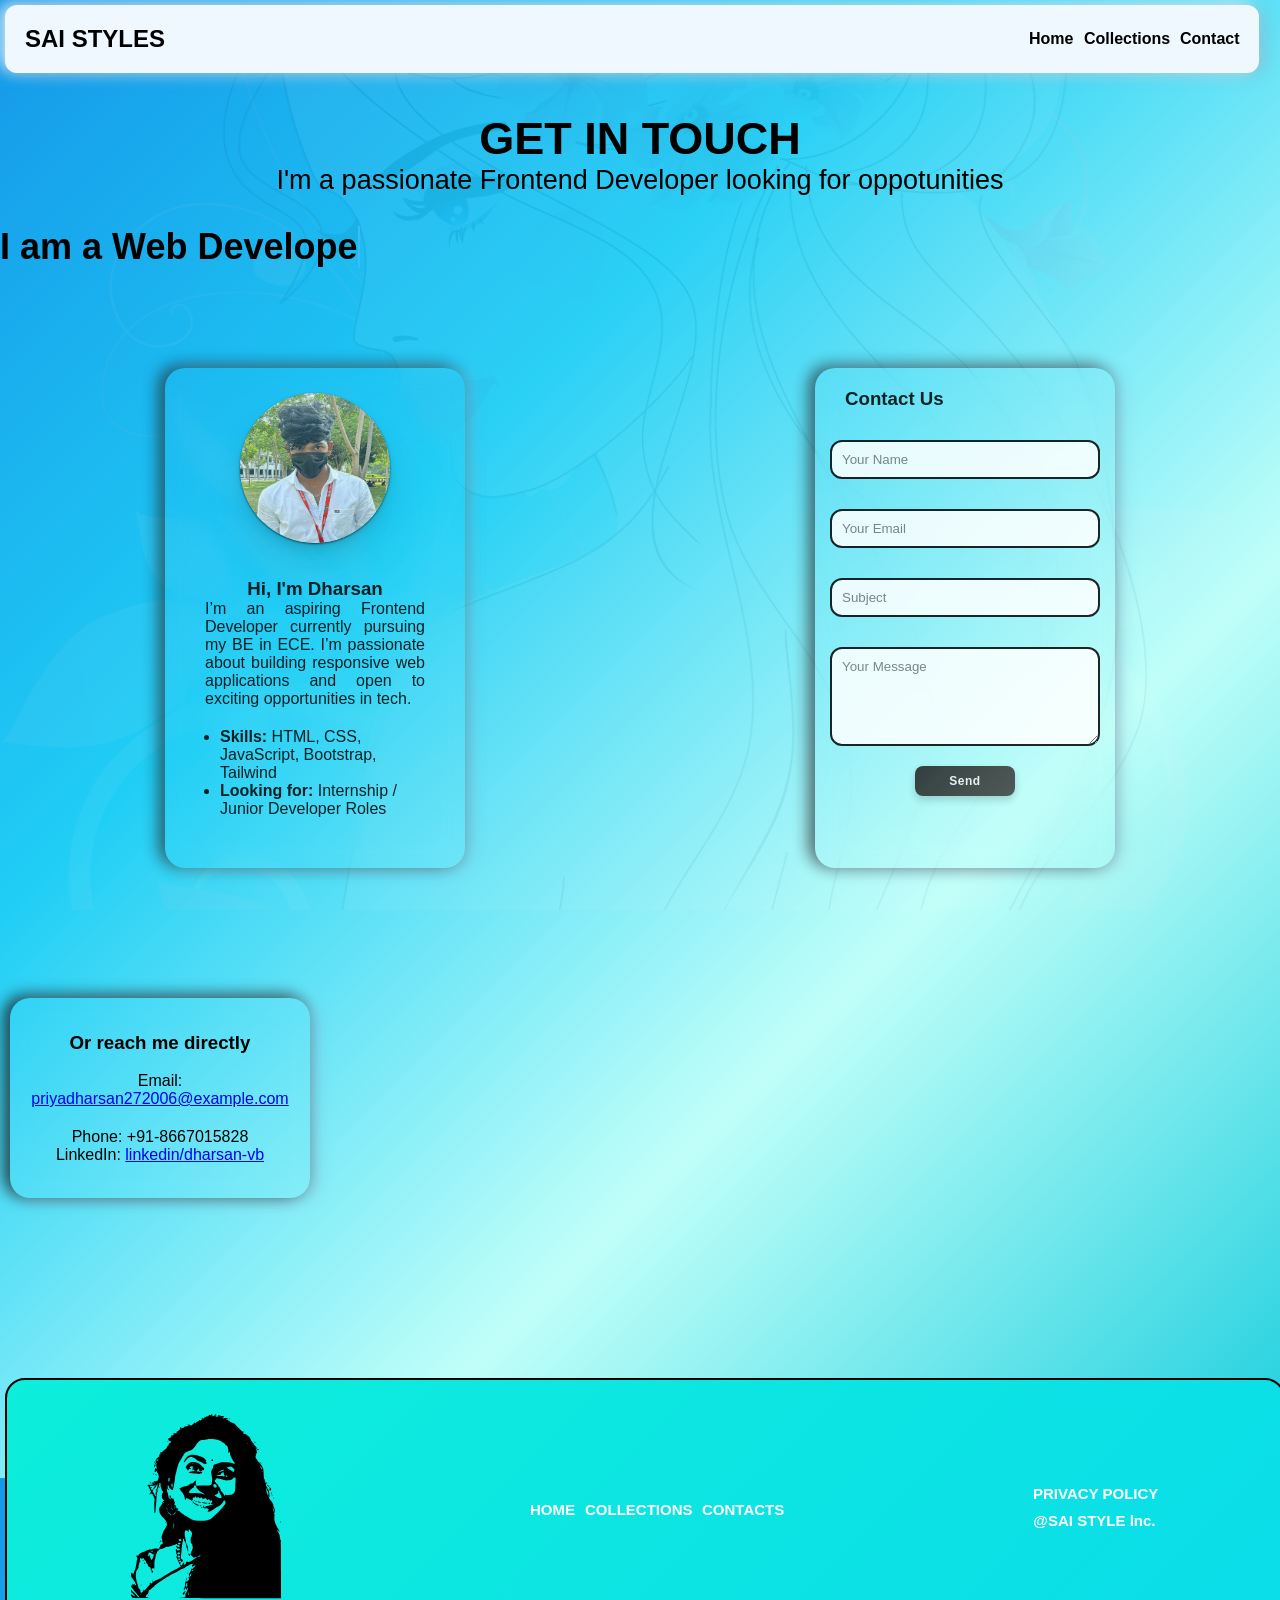
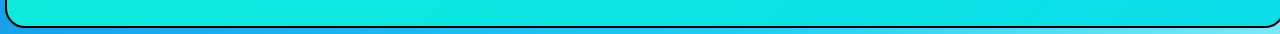
==== contact.html @ 5b49f262 "pullu App" ====
<!DOCTYPE html>
<html lang="en">

<head>
    <meta charset="UTF-8">
    <meta name="viewport" content="width=device-width, initial-scale=1.0">
    <title>SAI STYLES</title>
    <link rel="stylesheet" href="style.css">
    <link rel="stylesheet" href="menu-bar.css">
    <link rel="stylesheet" href="contact.css">
    <!-- <link rel="stylesheet" href="feather.css"> -->
    <script src="https://cdn.emailjs.com/dist/email.min.js"></script>
    <script src="https://cdnjs.cloudflare.com/ajax/libs/gsap/3.12.2/gsap.min.js"></script>

    <script>
        (function () {
            emailjs.init("Bsfyp5ZEob5X7S_Tb");
        })();
    </script>

</head>

<body>
<!-- <style>
  .xo-feather {
    position: fixed;
    pointer-events: auto;
    user-select: none;
    cursor: pointer;
    z-index: 9999;
    transition: transform 0.2s;
  }
</style> -->

     <!-- <div id="particle-container"></div> -->



    <!-- navbar -->
    <nav class="navbar">
        <h1 class="magneticbtn"><a href="#">SAI STYLES</a></h1>

        <div>
            <ul class="nav-links">
                <li class="nav-link magneticbtn"><a href="index.html">Home</a></li>
                <li class="nav-link magneticbtn "><a href="collections.html">Collections</a></li>
                <li class="nav-link magneticbtn"><a href="contact.html">Contact</a></li>

            </ul>
        </div>

        <div class="menu-container">
            <h2 id="menuToggle">Menu</h2>
        </div>

        <div class="toggler-nav-links" id="toggler-navLinks">
            <a href="index.html">HOME</a>
            <a href="collections.html">COLLECTIONS</a>
            <a href="contact.html">CONTACT</a>
        </div>


    </nav>


    <div class="contact-heading">
        <h1>GET IN TOUCH</h1>
        <p>I'm a passionate Frontend Developer looking for oppotunities</p>
    </div>

    <!-- CAREERS -->

    <div class="careers-contaniner">

        <div class="career-text-effect">
            <h1 id="typed-line">I am <span id="article">a</span> <span id="typed-text"></span></h1>
        </div>

    </div>


     <img class="girl" src="Assets/png/girl.png" alt="">








    <div class="contact-card-container">
        <div class="contact-card">
            <div class="contact-my-pic">
                <img class="magneticbtn" src="Assets/Dharsan.jpg" alt="">
            </div>

            <div class="contact-my-info">
                <h3>Hi, I'm Dharsan</h3>
                <p>I’m an aspiring Frontend Developer currently pursuing my BE in ECE. I’m passionate about building
                    responsive web applications and open to exciting opportunities in tech.</p>
                <ul>
                    <li><strong>Skills:</strong> HTML, CSS, JavaScript, Bootstrap, Tailwind</li>
                    <li><strong>Looking for:</strong> Internship / Junior Developer Roles</li>
                    <!-- <li><strong>Resume:</strong> <a href="your-resume.pdf" target="_blank">Download</a></li> -->
                </ul>
            </div>



        </div>

        <div class="contact-card">
            <h3 class="contact-card-2-name">Contact Us</h3>
            <form id="contact-form">
                <input type="text" name="user_name" placeholder="Your Name" required />
                <input type="email" name="user_email" placeholder="Your Email" required />
                <input type="text" name="title" placeholder="Subject" required />
                <textarea name="message" placeholder="Your Message" rows="5" required></textarea>
                <button class="magneticbtn" type="submit">Send</button>
            </form>
            <p id="form-status"></p>



        </div>
    </div>

    <div class="direct-contact-container">
        <div class="direct-contact-card">
            <section class="direct-contact">
                <h3>Or reach me directly</h3>
                <br>
                <p class="direct-contact-email">Email: <a
                        href="mailto:priyadharsan272006@gmail.com">priyadharsan272006@example.com</a></p>
                <p>Phone: +91-8667015828</p>
                <p>LinkedIn: <a href="https://www.linkedin.com/in/priyadharsan-k-276300vb/"
                        target="_blank">linkedin/dharsan-vb</a></p>
                <!-- <p>GitHub: <a href="https://github.com/yourusername" target="_blank">github.com/yourusername</a></p> -->
            </section>
        </div>
    </div>










    <section class="footer footer-down" style="border: 2px solid black;">
        <div class="footer-container">

            <div class="rooter-box-1 ">
                <div class="footer-svg magneticbtn">
                    <svg version="1.0" xmlns="http://www.w3.org/2000/svg" width="150px" height="250px"
                        viewBox="0 0 603.000000 753.000000" preserveAspectRatio="xMidYMid meet">
                        <metadata>
                            Created by potrace 1.10, written by Peter Selinger 2001-2011
                        </metadata>
                        <g transform="translate(0.000000,753.000000) scale(0.100000,-0.100000)" fill="#000000"
                            stroke="none">
                            <path d="M3385 7400 c-3 -11 -13 -20 -21 -20 -8 0 -14 -9 -14 -21 0 -15 -5
-20 -22 -18 -13 2 -29 0 -36 -5 -19 -12 -26 0 -24 39 2 29 -1 35 -18 35 -11 0
-23 -7 -26 -15 -7 -18 -35 -20 -52 -3 -8 8 -23 0 -59 -35 -38 -37 -50 -44 -61
-34 -12 9 -18 7 -30 -11 -14 -21 -16 -22 -33 -6 -12 11 -19 13 -19 5 0 -17
-53 -81 -67 -81 -7 0 -17 9 -23 20 -16 31 -42 26 -38 -7 2 -21 8 -28 23 -26
20 1 20 1 1 -13 -11 -8 -25 -14 -32 -14 -6 0 -17 -7 -24 -15 -9 -11 -16 -12
-31 -2 -17 10 -23 9 -34 -6 -22 -30 -77 -67 -99 -67 -11 0 -30 -12 -42 -27
-22 -28 -23 -28 -38 -8 -12 16 -18 18 -33 9 -10 -7 -17 -20 -15 -33 2 -13 -2
-21 -11 -21 -8 0 -20 -7 -28 -16 -7 -8 -26 -22 -42 -30 -26 -14 -31 -14 -46 0
-10 9 -30 16 -46 16 -16 0 -39 10 -52 22 -13 12 -23 16 -23 10 0 -6 10 -20 22
-31 17 -17 19 -23 8 -36 -7 -8 -23 -15 -36 -15 -12 0 -26 -5 -29 -11 -4 -6
-21 -9 -39 -8 -46 4 -73 -9 -80 -37 -5 -18 -11 -24 -23 -20 -8 4 -22 1 -30 -5
-11 -10 -19 -7 -41 14 -42 40 -52 35 -52 -28 0 -48 -3 -55 -19 -55 -11 0 -28
-13 -38 -30 -10 -17 -32 -35 -51 -41 -28 -9 -33 -15 -28 -34 7 -27 -7 -34 -62
-36 -20 -1 -48 -4 -61 -8 -21 -6 -22 -8 -7 -20 36 -30 6 -62 -51 -54 -30 5
-32 3 -38 -33 -4 -22 -8 -43 -10 -49 -1 -5 -26 -19 -55 -30 -58 -22 -66 -30
-52 -48 5 -7 13 -27 17 -44 7 -36 14 -40 34 -20 10 10 15 9 24 -4 7 -8 20 -18
31 -22 15 -6 16 -10 5 -23 -7 -8 -30 -24 -51 -35 -28 -14 -38 -26 -38 -43 0
-38 -10 -56 -42 -72 -23 -12 -27 -18 -18 -29 8 -10 7 -17 -5 -29 -9 -9 -21
-16 -26 -16 -5 0 -9 -8 -9 -19 0 -11 -11 -23 -27 -30 -16 -6 -56 -38 -91 -71
-52 -49 -69 -60 -98 -60 -33 0 -45 -12 -24 -25 6 -4 7 -12 1 -22 -4 -9 -6 -25
-3 -36 4 -16 1 -18 -16 -13 -27 9 -37 -10 -21 -40 11 -22 10 -26 -11 -41 -13
-9 -32 -25 -42 -35 -10 -10 -22 -18 -28 -18 -5 0 -15 -10 -21 -22 -6 -13 -21
-33 -32 -45 -19 -22 -20 -48 -2 -95 5 -12 -3 -27 -24 -49 -20 -20 -31 -41 -31
-59 0 -16 -5 -30 -12 -32 -17 -6 -19 -78 -2 -78 16 0 27 34 19 60 -3 11 -2 20
3 20 6 0 13 12 17 27 3 15 17 38 31 51 l24 25 0 -34 c-1 -36 -19 -69 -39 -69
-6 0 -11 -7 -11 -15 0 -8 7 -15 15 -15 8 0 15 5 15 10 0 6 4 10 9 10 6 0 7
-15 4 -34 -3 -18 0 -43 6 -55 8 -14 9 -27 2 -39 -8 -15 -11 -14 -20 11 -20 52
-51 1 -56 -91 -2 -52 -2 -53 24 -50 18 2 27 10 29 26 2 12 10 22 19 22 11 0
14 -8 11 -30 -4 -25 1 -35 27 -54 28 -22 33 -33 44 -106 9 -59 9 -86 2 -93 -6
-6 -11 -21 -11 -33 0 -13 -5 -26 -11 -30 -6 -3 -9 -17 -6 -30 4 -20 1 -23 -14
-19 -13 4 -19 1 -19 -8 0 -19 -56 -27 -93 -14 -37 12 -59 -6 -28 -23 30 -15
17 -30 -27 -30 -39 -1 -72 -19 -72 -40 0 -9 9 -11 30 -6 25 4 30 2 30 -13 0
-23 -38 -34 -113 -31 -70 3 -89 1 -106 -9 -13 -8 -11 -13 6 -28 27 -23 63 -91
63 -120 0 -12 4 -23 8 -25 11 -4 52 -73 52 -88 0 -19 -33 -84 -47 -93 -16 -10
-17 -27 -2 -27 6 0 25 11 43 25 34 26 56 32 56 16 0 -5 -6 -11 -12 -14 -10 -4
-10 -7 -1 -18 10 -9 13 -10 13 -1 0 7 7 12 16 12 14 0 15 -7 10 -40 -5 -35 -4
-41 11 -38 12 2 19 -6 23 -27 4 -16 14 -45 24 -63 11 -21 15 -44 11 -62 -3
-16 -2 -31 4 -35 16 -9 13 -35 -3 -29 -19 7 -30 -55 -16 -91 6 -15 9 -95 8
-184 -1 -161 4 -201 27 -201 9 0 15 22 20 69 4 39 5 74 2 78 -3 5 1 44 9 88 7
44 18 154 24 245 18 290 23 335 36 355 17 24 18 77 3 92 -8 8 -4 20 15 46 14
18 26 46 26 60 0 14 6 32 14 39 7 8 17 39 21 69 9 64 21 85 41 68 9 -7 13 -32
12 -72 -1 -41 4 -73 15 -94 9 -18 17 -41 17 -51 0 -29 34 -101 55 -116 21 -15
15 -54 -13 -82 -23 -24 -31 -173 -10 -195 8 -8 17 -22 21 -31 3 -10 20 -23 37
-30 l32 -13 -48 -48 c-35 -35 -44 -51 -35 -57 20 -12 6 -41 -64 -132 -64 -82
-65 -84 -65 -145 0 -34 5 -65 10 -68 6 -3 10 -20 10 -37 0 -47 48 -117 167
-244 42 -46 83 -99 83 -110 0 -4 11 -22 25 -40 26 -34 33 -90 15 -122 -5 -9
-19 -39 -30 -67 -11 -27 -25 -57 -30 -65 -6 -8 -21 -36 -35 -62 -13 -26 -29
-49 -35 -53 -5 -3 -10 -16 -10 -29 0 -12 -5 -27 -10 -32 -6 -6 -23 -44 -39
-85 -29 -79 -31 -138 -5 -160 9 -8 12 -24 7 -55 -3 -24 -1 -49 5 -56 5 -7 13
-32 17 -55 7 -42 7 -42 -32 -52 -53 -15 -59 -21 -66 -65 -4 -22 -13 -44 -22
-48 -8 -5 -15 -22 -15 -38 0 -36 -6 -40 -55 -31 -52 9 -213 -3 -228 -18 -6 -6
-41 -11 -78 -11 -47 0 -68 -4 -72 -14 -3 -7 -27 -16 -55 -20 -33 -4 -56 -14
-71 -30 -14 -15 -40 -27 -65 -31 -22 -4 -45 -11 -51 -15 -5 -4 -23 -10 -38
-14 -44 -10 -127 -77 -127 -101 0 -21 -17 -45 -32 -45 -4 0 -8 9 -8 19 0 33
-15 31 -34 -3 -18 -33 -18 -34 8 -59 31 -31 31 -34 6 -116 -11 -36 -17 -74
-14 -85 2 -12 -4 -57 -16 -100 -11 -44 -20 -91 -20 -105 0 -14 -11 -50 -25
-79 -13 -28 -27 -69 -31 -90 -14 -72 -61 -106 -94 -67 -28 34 -40 17 -40 -55
0 -74 0 -74 75 -180 70 -98 125 -197 125 -224 0 -21 -5 -26 -25 -26 -18 0 -25
5 -25 20 0 28 -28 37 -45 14 -14 -18 -15 -18 -21 4 -3 12 -10 22 -15 22 -16 0
-22 -30 -9 -45 10 -12 9 -16 -4 -21 -9 -3 -25 -4 -36 -1 -32 8 -27 -48 8 -82
15 -16 40 -49 55 -74 16 -26 42 -61 58 -79 55 -60 160 -183 181 -210 l19 -28
-21 0 c-13 0 -43 23 -78 61 -108 115 -231 239 -237 239 -4 0 -5 -24 -3 -52 2
-42 7 -55 24 -63 33 -16 156 -153 144 -160 -6 -3 -27 7 -48 23 -42 34 -103 72
-114 72 -5 0 -8 -20 -8 -44 0 -36 4 -45 21 -49 11 -3 23 -15 26 -26 3 -12 17
-23 37 -27 53 -12 616 -8 629 5 8 8 3 11 -20 11 -50 0 -91 11 -97 27 -6 15 38
89 58 96 19 8 56 83 56 115 0 34 9 47 37 56 26 8 64 38 102 80 14 15 43 39 64
52 22 15 37 32 37 44 0 13 11 25 28 33 15 6 33 20 40 29 7 10 19 18 26 18 11
0 40 20 101 68 6 4 39 27 75 51 36 25 77 53 92 63 15 10 32 18 37 18 5 0 24
12 42 27 17 15 55 38 83 51 28 13 58 30 68 38 17 16 170 99 248 134 69 32 101
51 148 86 24 18 60 38 80 45 20 6 56 23 79 36 23 14 47 22 52 19 5 -3 28 12
52 34 24 22 54 40 65 40 12 0 27 7 34 15 19 22 112 65 142 65 14 0 31 7 38 15
9 11 16 13 24 5 12 -12 -1 -27 -29 -32 -15 -2 -20 -12 -22 -38 -3 -58 2 -63
43 -45 44 18 74 19 74 3 0 -21 -17 -41 -30 -36 -16 5 -60 -37 -60 -57 0 -17
-26 -20 -35 -5 -13 21 -25 9 -25 -25 0 -34 -15 -67 -50 -110 -9 -11 -24 -39
-33 -63 -16 -44 -13 -65 15 -103 18 -26 3 -51 -28 -43 l-26 7 21 -42 c20 -38
20 -43 6 -65 -9 -13 -23 -27 -31 -30 -8 -3 -14 -12 -14 -20 0 -11 -14 -16 -47
-18 l-48 -3 -9 -60 c-7 -49 -6 -61 6 -69 13 -8 12 -15 -8 -50 -13 -23 -24 -54
-24 -69 0 -15 -7 -30 -15 -33 -20 -8 -20 -54 0 -54 9 0 21 11 27 25 12 26 56
60 66 51 3 -3 0 -6 -6 -6 -7 0 -12 -15 -12 -35 0 -42 14 -46 29 -8 13 37 39
68 48 60 13 -14 -63 -219 -96 -260 -12 -15 -13 -22 -3 -37 14 -23 16 -57 3
-65 -6 -3 -15 3 -21 12 -9 16 -10 15 -8 -7 l3 -25 -165 -5 c-174 -6 -156 -12
48 -15 67 -1 125 -5 129 -8 3 -4 872 -7 1930 -7 l1923 0 0 1106 c0 1042 -1
1108 -17 1120 -17 13 -17 13 0 14 13 0 17 9 17 41 0 25 -6 46 -14 53 -8 6 -20
45 -26 86 -7 41 -14 91 -17 109 -3 19 -25 68 -49 109 -58 97 -59 127 -3 71 22
-22 43 -39 45 -36 7 6 -13 54 -25 62 -6 3 -11 16 -11 28 -1 25 -22 57 -39 57
-6 0 -11 11 -11 25 0 13 -6 28 -14 32 -16 10 -34 51 -75 176 -32 97 -32 101
-26 218 7 106 6 119 -9 119 -9 0 -16 5 -16 10 0 6 6 10 13 10 8 0 18 26 26 70
11 59 10 74 -3 102 -8 18 -17 43 -21 56 -3 12 -11 22 -16 22 -5 0 -9 18 -9 39
0 52 -50 161 -89 193 -17 15 -31 33 -31 40 0 8 -13 28 -29 45 -36 40 -47 79
-25 91 14 8 15 20 10 78 -15 161 -18 184 -32 195 -8 6 -14 17 -14 25 0 7 -9
16 -20 19 -14 4 -20 15 -20 35 0 18 -12 42 -31 65 -28 31 -30 39 -24 77 4 23
12 50 18 59 7 11 6 22 -1 35 -10 18 -11 17 -22 -10 -14 -37 -23 -27 -26 27 -3
46 -22 106 -42 129 -8 10 -14 74 -18 184 -3 111 -11 184 -21 214 -24 71 -66
152 -85 164 -10 6 -18 15 -18 19 0 5 -6 14 -12 21 -7 8 -20 23 -28 35 -8 11
-19 21 -25 21 -13 0 -55 45 -55 59 0 6 -5 11 -11 11 -6 0 -9 9 -6 20 3 13 -3
24 -20 35 -33 22 -57 79 -43 105 5 10 10 33 10 51 0 40 29 109 47 109 9 0 8
10 -6 38 -11 20 -21 58 -24 84 -4 42 -2 47 17 50 32 5 27 33 -6 33 -35 1 -42
9 -30 32 6 11 7 25 2 33 -7 12 -10 12 -16 -3 -11 -30 -27 -19 -21 16 3 17 3
26 0 20 -7 -19 -21 -16 -28 7 -3 11 -13 20 -22 20 -12 0 -14 7 -9 31 5 26 3
29 -13 24 -17 -5 -32 11 -35 40 -1 6 -11 20 -24 33 -12 12 -25 36 -29 52 -3
17 -9 30 -13 30 -4 0 -11 12 -14 26 -7 26 -24 45 -91 99 -20 17 -47 40 -59 52
-32 32 -77 47 -87 31 -6 -10 -13 -8 -30 8 -23 23 -20 51 8 79 8 9 12 19 8 23
-4 4 -10 1 -12 -5 -3 -7 -17 -13 -32 -13 -27 0 -70 38 -168 147 -64 71 -70 77
-107 108 -19 17 -35 38 -36 47 0 11 -11 20 -27 24 -58 13 -70 17 -142 52 -68
33 -72 36 -50 45 23 9 22 10 -16 21 -22 7 -53 21 -68 30 -17 12 -36 16 -52 12
-14 -4 -25 -2 -25 4 0 5 9 10 19 10 11 0 32 5 48 11 27 10 27 11 9 25 -24 17
-105 18 -141 2 -19 -8 -31 -8 -51 1 -34 15 -25 36 17 36 23 0 35 5 37 17 3 18
-48 38 -98 38 -14 0 -34 6 -45 14 -33 22 -92 27 -107 9 -10 -12 -9 -17 5 -28
9 -7 17 -17 17 -24 0 -16 -30 -13 -36 4 -8 19 -28 19 -45 -1 -11 -14 -15 -13
-31 8 -19 26 -23 48 -8 48 6 0 10 -4 10 -10 0 -5 5 -10 10 -10 6 0 10 7 10 15
0 8 -4 15 -10 15 -5 0 -10 9 -10 20 0 11 -4 20 -9 20 -5 0 -13 -9 -16 -20z
m-1335 -575 c0 -8 -7 -15 -16 -15 -14 0 -14 3 -4 15 7 8 14 15 16 15 2 0 4 -7
4 -15z m1368 -425 c35 -5 86 -20 113 -34 27 -14 60 -26 73 -26 16 0 32 -11 46
-30 12 -16 30 -30 42 -30 28 0 69 -34 94 -78 12 -21 30 -38 42 -40 41 -6 77
-93 85 -207 3 -38 1 -78 -5 -88 -8 -15 -6 -18 9 -15 10 2 24 16 32 33 13 28
14 28 22 8 4 -12 8 -39 8 -60 -1 -42 71 -213 102 -244 10 -10 19 -32 19 -49 0
-25 4 -30 23 -30 19 0 26 -8 35 -39 21 -68 25 -66 -73 -31 -75 28 -208 45
-325 42 -139 -3 -215 -16 -285 -48 -32 -15 -71 -27 -87 -26 -15 0 -28 -5 -28
-11 0 -7 -14 -20 -31 -29 -18 -11 -30 -25 -28 -35 5 -50 -3 -84 -26 -111 -13
-16 -32 -51 -41 -78 -14 -41 -15 -59 -5 -114 6 -36 14 -89 17 -119 3 -30 9
-64 14 -75 8 -21 -5 -178 -18 -225 -4 -13 -18 -32 -32 -43 -23 -17 -51 -19
-303 -23 l-277 -4 -16 31 c-15 28 -15 40 -4 100 7 37 11 71 8 74 -12 12 -69
-28 -92 -65 -24 -38 -53 -51 -113 -51 -13 0 -26 -7 -29 -15 -4 -8 -11 -15 -17
-15 -5 0 -25 -12 -44 -26 -32 -24 -70 -38 -197 -70 -33 -8 -85 -28 -115 -45
-31 -16 -62 -29 -68 -29 -23 0 -13 -15 17 -27 23 -9 30 -17 30 -38 0 -19 13
-39 45 -69 24 -22 53 -62 64 -87 11 -26 24 -50 30 -53 6 -4 11 -17 11 -29 0
-12 6 -34 14 -49 8 -15 12 -36 9 -48 -6 -22 12 -50 33 -50 7 0 16 16 20 35 3
19 7 35 9 35 17 0 96 -36 121 -55 18 -14 40 -25 48 -25 9 0 16 -7 16 -15 0
-17 32 -20 61 -4 17 9 19 17 13 58 -4 33 -2 51 6 56 7 4 16 2 20 -5 11 -18 45
-3 58 25 15 34 38 31 57 -5 l16 -30 29 21 c24 18 32 20 45 9 8 -7 15 -19 15
-26 0 -18 40 -17 64 1 28 21 57 19 63 -5 3 -10 15 -26 28 -34 21 -14 27 -13
64 7 47 26 67 19 91 -31 18 -37 23 -38 61 -11 38 27 55 20 63 -25 8 -41 23
-46 49 -15 25 29 42 19 45 -27 2 -32 -3 -45 -27 -72 -34 -36 -31 -40 37 -44
47 -3 58 -22 15 -25 -36 -2 -121 -21 -135 -30 -7 -3 -23 -8 -37 -10 -92 -11
-116 -19 -126 -40 -10 -25 -22 -28 -44 -14 -12 7 -12 13 -3 24 14 16 6 27 -21
27 -16 0 -18 -5 -13 -41 8 -57 12 -60 64 -58 26 1 71 -4 100 -11 52 -14 54
-15 48 -45 -3 -16 -15 -37 -26 -46 -19 -16 -19 -17 10 -29 37 -15 120 10 168
51 18 16 38 29 44 29 6 0 20 9 32 21 47 46 124 98 161 108 40 11 122 71 154
113 10 13 30 45 45 71 34 59 50 66 76 36 25 -30 27 -110 4 -130 -8 -7 -21 -24
-29 -39 -7 -14 -33 -46 -57 -71 -23 -26 -65 -72 -93 -103 -27 -31 -61 -66 -73
-78 -13 -13 -85 -83 -160 -157 -77 -76 -151 -140 -172 -148 -19 -8 -53 -22
-75 -32 -75 -33 -134 -41 -303 -41 -199 1 -302 12 -347 40 -18 11 -40 20 -49
20 -9 0 -24 9 -33 20 -10 11 -23 20 -30 20 -7 0 -27 13 -46 30 -18 16 -63 41
-98 56 -35 15 -77 41 -94 58 -16 17 -35 30 -42 28 -6 -1 -17 6 -22 17 -6 10
-22 21 -35 25 -14 3 -27 15 -31 26 -9 28 -93 82 -116 75 -27 -9 -24 8 7 38 25
25 25 27 8 34 -11 3 -23 11 -27 17 -6 8 -10 7 -14 -1 -8 -22 -23 -14 -23 11 0
13 -7 29 -15 36 -8 7 -15 23 -15 35 0 39 -11 55 -36 55 -25 0 -32 14 -13 26 6
3 9 19 5 35 -4 22 -2 29 11 29 12 0 10 5 -9 23 -17 15 -28 39 -32 70 -4 25
-16 56 -26 69 -17 21 -19 21 -25 6 -10 -26 -25 -22 -25 7 0 15 -6 25 -15 25
-17 0 -35 -30 -35 -60 0 -13 -5 -20 -12 -18 -17 6 -11 76 9 107 14 21 13 25
-5 43 -30 31 -43 14 -40 -52 1 -33 -1 -62 -4 -66 -12 -12 -38 55 -48 126 -5
38 -14 78 -19 88 -28 52 -53 222 -32 222 6 0 11 -9 11 -20 0 -10 6 -23 13 -27
8 -4 16 -16 20 -25 3 -10 11 -18 17 -18 15 0 12 31 -5 44 -18 13 -40 125 -28
137 15 15 50 -19 57 -53 4 -25 20 -44 60 -76 30 -23 61 -45 69 -47 18 -8 43
69 63 195 8 52 20 115 25 140 6 25 13 81 15 125 3 44 16 123 29 175 14 52 38
153 55 224 17 72 44 158 60 193 17 35 30 67 30 72 0 5 11 22 23 38 13 15 41
60 62 98 22 39 54 91 72 117 18 26 33 55 33 63 0 9 7 18 15 21 8 4 15 12 15
20 0 8 3 14 8 14 4 0 22 14 41 30 22 20 44 30 65 30 18 0 41 7 52 15 10 8 29
15 42 15 47 0 120 50 167 113 24 34 55 75 67 91 13 16 26 41 30 56 4 15 19 32
32 38 14 6 32 25 41 42 8 16 20 30 24 30 5 0 23 11 39 25 24 20 45 26 108 31
92 7 245 31 253 40 7 8 201 -3 289 -16z m1272 -165 c0 -8 -4 -15 -10 -15 -5 0
-10 7 -10 15 0 8 5 15 10 15 6 0 10 -7 10 -15z m-3580 -650 c0 -19 -46 -49
-65 -41 -22 8 -18 30 8 42 32 17 57 16 57 -1z m2944 -291 c117 -96 114 -90 95
-156 -7 -26 -16 -38 -28 -38 -26 0 -67 23 -95 53 -13 14 -58 43 -100 63 -77
38 -101 68 -48 63 15 -2 34 1 42 6 62 40 93 42 134 9z m1184 -11 c2 -17 10
-37 18 -43 15 -13 19 -40 7 -40 -11 1 -52 67 -59 97 -6 21 -3 24 12 21 13 -2
20 -13 22 -35z m-1500 -115 c-3 -7 -33 -23 -69 -36 -35 -13 -68 -27 -73 -33
-13 -12 -46 -12 -46 1 0 6 8 14 18 17 9 4 22 11 27 15 46 39 152 65 143 36z
m1562 -58 c0 -11 -4 -20 -10 -20 -5 0 -10 9 -10 20 0 11 5 20 10 20 6 0 10 -9
10 -20z m-1770 -40 c-19 -13 -30 -13 -30 0 0 6 10 10 23 10 18 0 19 -2 7 -10z
m202 -52 c3 -55 5 -63 26 -68 21 -4 22 -7 9 -24 -14 -18 -18 -19 -55 -7 -26 9
-62 12 -99 8 -64 -6 -164 12 -171 31 -4 13 18 16 85 12 55 -2 83 7 83 30 0 23
68 79 97 80 20 0 22 -6 25 -62z m138 -78 c0 -5 2 -14 5 -22 4 -10 -6 -14 -35
-14 -28 -1 -40 3 -40 12 0 8 0 17 -1 22 0 9 42 20 59 14 6 -2 12 -8 12 -12z
m322 -81 c19 -10 20 -16 12 -112 -4 -56 -9 -158 -9 -227 -1 -69 -6 -145 -11
-170 -11 -50 -70 -144 -84 -135 -5 3 -17 -6 -26 -20 -16 -25 -18 -25 -144 -25
-90 0 -130 4 -132 12 -2 6 -10 8 -16 4 -7 -4 -10 -16 -7 -26 12 -37 -14 -29
-34 11 -32 61 -100 149 -115 149 -17 0 -27 25 -19 45 3 9 -1 23 -9 33 -8 9
-20 31 -27 49 -7 17 -23 41 -36 53 -13 13 -27 36 -30 51 -4 18 -18 35 -36 44
-16 9 -29 22 -29 29 0 7 -18 32 -40 55 -22 22 -40 47 -40 54 0 6 20 33 44 58
l43 46 84 -15 c46 -8 93 -18 104 -23 11 -4 56 -18 99 -29 64 -18 94 -21 160
-15 102 8 173 30 181 56 4 10 13 19 20 19 8 0 19 9 25 20 12 22 41 26 72 9z
m-2641 -26 c15 -39 -6 -123 -31 -123 -23 0 -33 26 -19 52 6 11 8 31 4 45 -6
24 8 53 26 53 5 0 14 -12 20 -27z m-601 -203 c0 -5 -9 -10 -21 -10 -11 0 -17
5 -14 10 3 6 13 10 21 10 8 0 14 -4 14 -10z m720 -80 c0 -43 -4 -81 -8 -84 -5
-3 -17 13 -26 35 -19 43 -17 99 5 125 21 25 29 4 29 -76z m1717 53 c49 -23 53
-29 53 -86 0 -55 -8 -61 -65 -49 -33 7 -42 14 -54 45 -13 34 -12 42 2 73 9 19
19 34 21 34 3 0 22 -8 43 -17z m-2317 -30 c-1 -16 -7 -46 -15 -68 -8 -22 -15
-53 -15 -69 0 -16 -8 -35 -17 -41 -16 -12 -16 -17 -4 -50 12 -34 11 -39 -8
-59 -23 -24 -30 -109 -11 -121 10 -6 14 -55 5 -55 -11 0 -54 56 -66 85 -7 17
-19 34 -26 38 -7 4 -13 17 -13 28 0 11 -7 22 -15 25 -17 7 -20 49 -5 59 6 3
10 14 10 23 1 22 34 62 53 62 8 0 20 15 28 33 7 17 25 48 41 68 15 20 28 44
28 53 0 9 7 16 15 16 10 0 15 -10 15 -27z m-70 -1 c0 -5 -13 -22 -30 -38 -16
-16 -30 -37 -30 -46 0 -10 -4 -18 -10 -18 -5 0 -10 -7 -10 -15 0 -9 -18 -34
-39 -55 l-40 -40 -20 29 c-25 35 -26 45 -6 61 8 7 15 19 15 26 0 8 -7 14 -15
14 -8 0 -15 -4 -15 -10 0 -5 -4 -10 -8 -10 -9 0 -34 62 -27 69 8 7 107 5 135
-3 20 -6 32 -2 53 18 28 26 47 33 47 18z m1600 -24 c0 -7 15 -41 33 -75 34
-67 123 -153 187 -182 46 -21 93 -52 103 -68 4 -7 15 -13 22 -13 8 0 15 -4 15
-10 0 -14 -25 -12 -68 6 -20 9 -49 17 -64 19 -15 2 -55 9 -90 15 -34 7 -137
11 -228 11 -91 0 -171 3 -178 8 -11 6 -9 17 9 52 13 24 32 51 44 59 11 8 36
29 55 47 20 17 48 35 63 38 23 6 27 12 27 46 0 26 6 41 18 48 24 14 52 13 52
-1z m2840 -119 c0 -25 16 -57 45 -89 37 -41 55 -182 24 -188 -13 -2 -18 8 -23
42 -4 24 -14 50 -21 56 -9 7 -15 30 -15 52 0 22 -4 47 -9 56 -15 29 -23 92
-11 92 5 0 10 -9 10 -21z m-1896 -136 c2 -18 16 -46 31 -64 33 -40 78 -138 71
-156 -3 -7 -14 -13 -25 -13 -11 0 -24 -8 -30 -17 -9 -17 -12 -16 -48 5 -21 13
-66 36 -100 52 -66 31 -101 70 -63 70 33 0 110 50 121 77 5 13 9 37 9 52 0 54
27 49 34 -6z m1996 -184 c0 -11 -4 -17 -10 -14 -5 3 -10 13 -10 21 0 8 5 14
10 14 6 0 10 -9 10 -21z m-4570 -245 c0 -14 -4 -23 -10 -19 -5 3 -10 15 -10
26 0 10 5 19 10 19 6 0 10 -12 10 -26z m340 12 c0 -8 6 -16 13 -19 7 -2 8 -8
3 -13 -5 -5 -11 -4 -13 4 -3 6 -11 12 -19 12 -8 0 -14 7 -14 15 0 8 7 15 15
15 8 0 15 -6 15 -14z m201 -99 c-13 -13 -26 -3 -16 12 3 6 11 8 17 5 6 -4 6
-10 -1 -17z m120 -60 c-13 -13 -26 -3 -16 12 3 6 11 8 17 5 6 -4 6 -10 -1 -17z
m122 -7 c-7 -28 -13 -25 -13 6 0 14 4 23 9 20 5 -3 7 -15 4 -26z m32 -50 c0
-15 -31 -37 -40 -28 -9 9 18 49 30 45 5 -2 10 -10 10 -17z m-331 -52 c4 -37 2
-58 -4 -58 -6 0 -10 27 -10 62 0 74 5 73 14 -4z m1581 52 c4 -6 -5 -10 -19
-10 -14 0 -26 5 -26 10 0 6 9 10 19 10 11 0 23 -4 26 -10z m2685 -18 c0 -16 7
-37 15 -48 15 -19 21 -104 8 -104 -8 0 -43 133 -43 163 0 9 5 17 10 17 6 0 10
-13 10 -28z m-4080 -7 c0 -8 -9 -15 -20 -15 -11 0 -20 7 -20 15 0 8 9 15 20
15 11 0 20 -7 20 -15z m52 -51 c-2 -13 -8 -21 -13 -18 -11 6 -12 48 -2 57 11
12 20 -12 15 -39z m-207 -72 c0 -18 -20 -15 -23 4 -3 10 1 15 10 12 7 -3 13
-10 13 -16z m335 3 c0 -8 -4 -15 -10 -15 -5 0 -10 7 -10 15 0 8 5 15 10 15 6
0 10 -7 10 -15z m-36 -72 c-11 -10 -31 -34 -46 -53 -23 -29 -28 -32 -34 -17
-7 20 75 110 90 97 4 -4 0 -16 -10 -27z m-264 7 c0 -15 7 -20 25 -20 23 0 24
-2 13 -20 -15 -24 -28 -26 -28 -5 0 8 -9 19 -20 25 -23 13 -27 40 -5 40 8 0
15 -9 15 -20z m92 -92 c-5 -5 -16 -6 -25 -2 -13 5 -15 10 -6 27 11 20 12 20
25 2 8 -10 10 -23 6 -27z m51 1 c-17 -17 -37 -1 -22 17 8 10 15 12 23 4 7 -7
7 -13 -1 -21z m487 -45 c0 -8 -4 -14 -10 -14 -5 0 -10 9 -10 21 0 11 5 17 10
14 6 -3 10 -13 10 -21z m-421 -424 c-5 -57 -12 -106 -14 -109 -3 -2 -5 58 -4
135 1 126 2 136 14 108 11 -24 12 -52 4 -134z m639 -130 c10 -16 30 -38 44
-49 32 -26 55 -100 39 -129 -6 -11 -11 -37 -11 -56 0 -25 -6 -38 -20 -46 -18
-10 -20 -21 -20 -120 0 -86 3 -114 16 -127 44 -50 65 -95 58 -128 -4 -26 -2
-35 13 -44 16 -10 16 -12 2 -23 -8 -7 -21 -39 -28 -71 -7 -32 -21 -66 -32 -76
-14 -13 -18 -26 -14 -43 4 -16 0 -31 -14 -47 -20 -23 -20 -41 0 -41 16 0 89
-79 89 -96 0 -17 48 -19 84 -3 14 7 37 8 53 4 28 -7 28 -7 -22 -32 -27 -14
-61 -35 -75 -48 -36 -33 -189 -115 -214 -115 -11 0 -29 7 -40 15 -17 13 -22
11 -47 -16 -16 -17 -26 -35 -23 -40 3 -6 -2 -21 -10 -34 -20 -31 -76 -36 -76
-7 0 21 19 47 40 55 8 4 -5 5 -30 4 -42 -2 -45 -4 -50 -34 -6 -37 -33 -73 -55
-73 -8 0 -24 9 -36 21 -21 21 -21 26 7 93 6 17 4 18 -20 12 -35 -9 -44 -2 -39
28 9 44 73 53 73 9 0 -7 9 -17 20 -23 15 -8 23 -6 40 12 25 27 25 43 1 67 -10
10 -21 25 -23 32 -4 12 -8 12 -20 1 -9 -7 -18 -9 -21 -5 -7 13 1 165 12 222 6
29 12 104 15 167 3 62 9 130 15 151 5 21 13 64 16 96 4 31 11 60 16 63 5 3 9
27 9 53 0 52 15 77 37 60 16 -14 17 -65 2 -75 -7 -4 -8 -9 0 -17 7 -7 15 -6
25 2 13 11 16 7 22 -26 3 -21 12 -47 19 -58 6 -11 15 -42 19 -70 10 -66 27
-125 43 -150 7 -11 13 -36 13 -56 0 -21 7 -42 16 -50 14 -11 15 -4 11 72 -4
89 -28 170 -58 205 -11 11 -19 35 -19 54 0 52 -30 212 -46 243 -9 19 -14 62
-14 130 0 88 3 103 21 123 16 18 26 21 48 14 48 -14 71 -30 71 -51 0 -11 5
-17 10 -14 6 4 8 15 5 26 -7 22 12 89 26 89 5 0 17 -13 27 -30z m-353 -391
c22 -42 16 -52 -34 -55 -37 -2 -43 1 -52 23 -13 36 -12 43 14 53 39 16 56 11
72 -21z m-56 -125 c39 -8 41 -37 5 -61 -28 -18 -48 -12 -68 19 -7 12 -6 21 3
32 15 18 17 18 60 10z m-104 -66 c8 -19 17 -22 45 -20 30 2 38 -2 53 -29 22
-39 15 -49 -33 -49 -30 0 -43 6 -58 27 -11 15 -24 23 -30 19 -19 -11 -14 -54
7 -66 13 -6 17 -17 14 -30 -5 -20 11 -28 22 -10 19 31 105 -20 92 -54 -7 -17
-63 -35 -91 -28 -10 3 -23 18 -28 33 -12 34 -16 35 -34 12 -16 -21 -18 -69 -4
-78 6 -3 10 -25 10 -48 0 -23 7 -55 15 -71 19 -35 19 -51 0 -79 -15 -23 -11
-35 36 -129 5 -10 9 -23 9 -30 0 -6 7 -19 16 -29 9 -10 17 -31 18 -46 1 -15
13 -46 27 -68 15 -22 30 -51 34 -65 4 -14 12 -28 18 -31 15 -10 1 -25 -45 -48
-24 -12 -52 -28 -63 -34 -11 -7 -47 -27 -80 -45 -33 -18 -77 -43 -97 -55 -108
-64 -189 -110 -236 -134 -82 -43 -276 -165 -285 -180 -4 -7 -16 -13 -26 -13
-20 0 -71 -23 -171 -75 -36 -19 -69 -35 -75 -35 -5 0 -28 -19 -50 -40 -44 -45
-51 -47 -77 -23 -26 23 -49 2 -30 -28 12 -19 7 -27 -62 -96 -42 -42 -76 -79
-76 -83 0 -3 -19 -26 -42 -50 -40 -41 -43 -43 -48 -21 -7 32 -25 31 -26 -1 -1
-36 -28 -74 -67 -98 -30 -19 -33 -19 -45 -3 -6 9 -12 31 -12 49 0 48 -16 83
-43 93 -26 10 -37 29 -37 65 0 12 -7 32 -16 45 -10 13 -16 38 -16 55 1 17 -5
45 -12 61 -30 65 -56 191 -58 280 -4 158 11 234 51 266 12 10 21 24 21 33 0 8
10 24 22 35 17 16 19 25 11 42 -7 17 -2 43 19 108 17 48 32 118 35 163 7 89
25 119 51 80 17 -25 50 -29 58 -7 11 26 33 16 54 -24 11 -22 32 -46 47 -53 22
-10 30 -24 38 -62 7 -33 19 -54 37 -67 18 -13 29 -33 33 -60 8 -47 35 -79 68
-79 29 0 50 -35 49 -82 -1 -28 3 -40 18 -48 15 -8 20 -21 20 -51 0 -46 24 -64
46 -34 22 29 16 52 -15 65 -40 16 -45 44 -14 80 29 35 59 39 68 10 12 -38 25
-20 26 38 1 31 1 96 0 144 -3 85 6 143 35 237 8 25 14 56 14 70 0 31 21 93 38
113 6 8 15 30 18 49 7 38 30 69 50 69 7 0 18 9 24 20 11 21 76 55 99 51 7 -1
25 2 40 7 14 6 38 13 53 16 15 3 33 12 40 19 34 31 78 48 112 41 23 -4 44 -1
63 9 15 8 55 21 88 27 33 7 70 18 82 26 12 8 33 14 45 14 13 0 37 9 53 19 40
26 48 25 60 -1z m-981 -274 c27 -10 7 -24 -35 -24 -40 0 -54 15 -21 23 27 7
39 7 56 1z m1078 -51 c29 -26 22 -52 -19 -69 -35 -15 -37 -15 -55 8 -25 33
-22 46 15 62 41 19 38 19 59 -1z m-1116 -33 c33 -22 70 -40 83 -40 24 0 24 0
5 -21 -10 -11 -19 -26 -19 -32 -2 -29 -28 -104 -43 -120 -9 -11 -17 -26 -17
-35 0 -10 -7 -17 -15 -17 -8 0 -15 7 -15 17 0 9 -8 24 -17 35 -15 17 -40 90
-42 123 -1 8 -11 16 -23 18 -16 2 -22 -3 -25 -20 -5 -35 -32 -29 -36 9 -2 24
2 34 18 43 17 9 20 18 16 36 -9 34 0 44 38 44 22 0 53 -13 92 -40z m114 21 c0
-6 -5 -13 -10 -16 -14 -9 -52 4 -45 16 8 12 55 12 55 0z m1825 -127 c-37 -37
-113 -62 -103 -33 2 8 14 15 26 17 11 2 26 10 32 18 7 8 21 14 32 14 10 0 21
7 24 15 4 8 10 13 15 10 4 -3 -7 -21 -26 -41z m-807 -9 c10 -22 9 -27 -13 -41
-34 -22 -79 -15 -83 14 -5 32 15 52 53 52 24 0 34 -6 43 -25z m5 -107 c9 -30
-5 -48 -39 -48 -34 0 -41 10 -28 44 7 19 60 22 67 4z m617 -259 c0 -22 -4 -23
-31 -9 -24 13 -25 27 -1 33 24 5 32 -1 32 -24z m-80 -181 c0 -16 -41 -58 -57
-58 -21 0 -15 19 14 50 26 28 43 31 43 8z m-83 -156 c-10 -10 -17 -35 -17 -56
0 -33 -3 -37 -22 -34 -19 2 -23 9 -21 32 1 17 10 34 19 39 9 5 23 18 32 28 9
10 18 16 21 14 2 -3 -3 -13 -12 -23z m-2289 -20 c4 -27 -14 -29 -28 -3 -14 27
-13 33 8 29 9 -2 18 -13 20 -26z m2122 -387 c-8 -10 -8 -19 2 -35 11 -18 11
-23 -3 -33 -9 -7 -18 -21 -20 -31 -2 -11 -10 -21 -16 -23 -23 -8 -14 113 10
143 18 23 21 24 29 9 6 -10 6 -21 -2 -30z m160 -55 c0 -5 -7 -10 -15 -10 -8 0
-15 5 -15 10 0 6 7 10 15 10 8 0 15 -4 15 -10z m-96 -332 c-7 -53 -18 -77 -30
-65 -4 4 -1 26 6 49 7 24 14 49 16 56 9 32 14 7 8 -40z m-1914 -38 c0 -11 -4
-20 -10 -20 -5 0 -10 9 -10 20 0 11 5 20 10 20 6 0 10 -9 10 -20z" />
                            <path d="M2396 5775 c-15 -8 -32 -13 -36 -10 -24 15 -180 -124 -180 -160 0 -7
-5 -17 -10 -20 -18 -11 -52 -86 -46 -102 7 -17 23 -1 116 115 28 34 57 62 64
62 8 0 19 6 25 14 6 7 36 16 67 19 45 5 64 2 93 -14 19 -10 40 -19 44 -19 5 0
33 -21 63 -46 59 -50 84 -66 184 -114 36 -17 72 -36 80 -41 33 -20 79 -37 116
-43 32 -6 43 -3 58 13 23 25 17 55 -12 59 -25 4 -28 20 -8 47 17 24 10 45 -15
45 -10 0 -19 6 -19 13 0 22 -52 65 -105 87 -27 12 -59 25 -70 30 -34 15 -156
50 -229 65 -90 19 -143 19 -180 0z" />
                            <path d="M3252 5594 c-30 -21 -28 -52 2 -60 32 -8 46 2 46 30 0 35 -22 49 -48
30z" />
                            <path d="M2440 5493 c-44 -4 -140 -51 -140 -68 0 -7 -11 -20 -25 -29 -14 -9
-25 -23 -25 -30 0 -8 -11 -21 -25 -30 -28 -19 -34 -60 -9 -70 10 -4 13 -13 9
-26 -4 -13 0 -23 14 -32 12 -7 21 -21 21 -30 0 -29 45 -23 59 8 10 22 16 25
54 22 32 -2 42 1 42 12 0 9 -12 17 -29 20 -39 7 -42 22 -13 55 19 22 33 28 67
29 l43 1 2 -57 c1 -50 -1 -57 -19 -62 -18 -5 -19 -8 -6 -16 8 -5 31 -10 50
-10 33 0 70 -14 60 -23 -3 -2 -18 -9 -35 -14 -16 -6 -29 -16 -27 -22 1 -6 -5
-11 -13 -11 -8 0 -15 7 -15 16 0 9 -6 14 -12 11 -7 -2 -12 -10 -10 -16 3 -15
-35 -14 -44 1 -5 7 -10 4 -15 -10 -7 -17 -17 -22 -45 -22 -24 0 -34 -4 -32
-12 8 -24 82 -39 228 -48 80 -5 153 -12 163 -16 26 -10 136 26 148 48 7 13 6
19 -3 22 -25 8 -74 17 -143 27 -38 5 -71 12 -73 14 -6 6 80 105 91 105 6 0 7
-16 3 -40 -4 -24 -2 -40 3 -40 6 0 19 -10 30 -22 20 -20 22 -21 40 -4 12 11
21 14 26 7 9 -16 35 -13 35 4 0 8 -4 15 -10 15 -5 0 -10 12 -9 28 l0 27 16
-22 c21 -31 51 -29 64 4 15 41 8 77 -17 81 -12 2 -43 30 -70 64 -55 68 -104
104 -184 135 -54 21 -152 32 -220 26z m126 -55 c3 -4 -25 -8 -61 -8 -40 0 -64
4 -60 10 7 11 114 10 121 -2z m91 -44 c-9 -9 -28 6 -21 18 4 6 10 6 17 -1 6
-6 8 -13 4 -17z m-49 -291 c-10 -2 -28 -2 -40 0 -13 2 -5 4 17 4 22 1 32 -1
23 -4z" />
                            <path d="M2530 3935 c0 -8 9 -15 20 -15 11 0 20 7 20 15 0 8 -9 15 -20 15 -11
0 -20 -7 -20 -15z" />
                            <path d="M2590 3906 c0 -18 30 -30 43 -17 5 5 6 14 3 20 -10 16 -46 13 -46 -3z" />
                            <path d="M2687 3913 c-11 -10 -8 -20 9 -37 17 -18 124 -23 124 -6 0 6 -13 10
-28 10 -16 0 -37 9 -47 20 -18 20 -46 26 -58 13z" />
                            <path d="M2480 3894 c-13 -15 -13 -18 5 -28 11 -6 31 -23 46 -38 47 -49 126
-88 175 -88 64 0 53 17 -31 50 -86 33 -155 68 -155 78 0 5 -6 16 -13 26 -12
17 -14 17 -27 0z" />
                            <path d="M2867 3876 c-11 -29 25 -44 118 -47 79 -4 90 -2 93 14 3 15 -6 17
-83 17 -67 0 -87 3 -91 15 -8 19 -30 19 -37 1z" />
                            <path d="M3132 3842 l-22 -30 22 -5 c21 -6 48 7 48 22 0 4 -6 15 -13 25 -13
18 -15 17 -35 -12z" />
                            <path d="M2770 3731 c0 -9 52 -22 60 -15 7 7 -23 24 -42 24 -10 0 -18 -4 -18
-9z" />
                            <path d="M2817 3679 c-25 -15 -11 -29 29 -29 36 0 42 8 22 28 -14 14 -27 15
-51 1z" />
                            <path d="M2310 1798 c1 -43 34 -88 51 -71 10 11 9 22 -9 58 -26 53 -42 58 -42
13z" />
                            <path d="M477 1543 c-4 -3 -7 -12 -7 -20 0 -11 5 -11 20 -3 11 6 20 15 20 20
0 11 -23 13 -33 3z" />
                            <path d="M388 1524 c-5 -4 -8 -16 -8 -28 0 -14 3 -17 11 -9 6 6 9 19 7 28 -1
9 -6 13 -10 9z" />
                            <path d="M530 1426 c0 -32 14 -40 35 -20 12 12 13 19 4 30 -18 22 -39 17 -39
-10z" />
                            <path d="M857 724 c-14 -15 -6 -34 14 -34 14 0 19 5 17 17 -3 18 -20 27 -31
17z" />
                            <path d="M390 545 c0 -8 6 -15 14 -15 22 0 28 17 10 24 -22 9 -24 8 -24 -9z" />
                            <path d="M3950 7230 c0 -5 9 -10 20 -10 11 0 20 5 20 10 0 6 -9 10 -20 10 -11
0 -20 -4 -20 -10z" />
                            <path d="M1460 6311 c0 -19 22 -23 38 -7 15 15 14 16 -11 16 -15 0 -27 -4 -27
-9z" />
                            <path d="M4970 6295 c-9 -11 -10 -19 -2 -27 14 -14 32 -1 32 23 0 23 -13 25
-30 4z" />
                            <path d="M5077 6013 c-17 -16 -6 -43 16 -43 25 0 62 32 50 43 -8 9 -58 9 -66
0z" />
                            <path d="M941 5497 c-22 -24 -28 -47 -12 -47 5 0 11 9 14 20 3 11 12 20 21 20
17 0 22 15 7 24 -4 3 -18 -5 -30 -17z" />
                            <path d="M5210 5461 c0 -20 17 -37 27 -28 7 8 -7 47 -18 47 -5 0 -9 -9 -9 -19z" />
                            <path d="M886 5022 c-2 -4 2 -15 9 -25 15 -20 31 -6 21 18 -6 16 -22 20 -30 7z" />
                            <path d="M977 4994 c-6 -6 35 -44 47 -44 13 0 5 23 -11 36 -20 15 -27 17 -36
8z" />
                            <path d="M782 4670 c-18 -3 -33 -9 -33 -15 0 -13 42 -18 60 -6 23 15 8 26 -27
21z" />
                            <path d="M5450 4615 c0 -8 5 -15 10 -15 6 0 10 7 10 15 0 8 -4 15 -10 15 -5 0
-10 -7 -10 -15z" />
                            <path d="M5486 4573 c-3 -4 -6 -17 -6 -29 0 -16 7 -25 24 -30 23 -5 76 -74 76
-98 0 -7 -5 -17 -12 -24 -16 -16 9 -44 36 -40 17 2 22 11 24 45 2 33 -1 42
-16 47 -22 7 -76 72 -86 103 -7 22 -29 36 -40 26z" />
                            <path d="M1130 4491 c0 -20 17 -37 27 -28 7 8 -7 47 -18 47 -5 0 -9 -9 -9 -19z" />
                            <path d="M5638 4274 c-11 -11 -10 -82 1 -89 14 -8 17 6 11 53 -3 24 -8 40 -12
36z" />
                            <path d="M5660 4151 c0 -5 7 -11 15 -15 9 -3 15 0 15 9 0 8 -7 15 -15 15 -8 0
-15 -4 -15 -9z" />
                            <path d="M5730 4040 c0 -18 4 -29 10 -25 6 3 10 15 10 25 0 10 -4 22 -10 25
-6 4 -10 -7 -10 -25z" />
                            <path d="M6002 3083 c5 -25 28 -28 28 -4 0 12 -6 21 -16 21 -9 0 -14 -7 -12
-17z" />
                            <path d="M1376 3083 c-11 -11 -6 -23 9 -23 8 0 15 4 15 9 0 13 -16 22 -24 14z" />
                            <path d="M1410 3023 c0 -21 3 -24 9 -14 5 8 7 20 4 28 -8 21 -13 15 -13 -14z" />
                            <path d="M1168 2358 c-12 -30 6 -73 33 -76 21 -2 22 -1 7 11 -9 7 -20 28 -25
47 -7 25 -11 30 -15 18z" />
                            <path d="M1135 2259 c-10 -15 3 -25 16 -12 7 7 7 13 1 17 -6 3 -14 1 -17 -5z" />
                            <path d="M2277 1033 c-12 -11 -8 -23 8 -23 8 0 15 7 15 15 0 16 -12 20 -23 8z" />
                            <path d="M2251 847 c0 -10 -11 -31 -23 -47 -18 -25 -20 -34 -11 -62 9 -27 11
-29 12 -10 1 13 8 37 17 53 8 17 13 42 11 57 -2 15 -5 19 -6 9z" />
                            <path d="M2153 287 c-18 -7 -43 -29 -58 -52 l-27 -39 28 -23 c38 -30 41 -29
48 12 4 19 18 48 31 64 24 28 32 52 18 50 -5 0 -22 -6 -40 -12z" />
                            <path d="M680 150 c0 -11 5 -20 10 -20 6 0 10 9 10 20 0 11 -4 20 -10 20 -5 0
-10 -9 -10 -20z" />
                        </g>
                    </svg>
                </div>
            </div>

            <div class="rooter-box-2">

                <div class="rooter-box-2-1 ">

                    <div>
                        <h1 class="magneticbtn"><a href="index.html">HOME</a></h1>
                        <h1 class="magneticbtn"><a href="collections.html">COLLECTIONS</a></h1>
                    </div>
                    <div>
                        <h1 class="magneticbtn"><a href="index.html">NEWS</a></h1>
                        <h1 class="magneticbtn"><a href="contact.html">CONTACTS</a></h1>
                    </div>

                </div>

                <div class="rooter-box-2-2">
                    <h1 class="magneticbtn"><a href="">PRIVACY POLICY</a></h1>
                    <h1>@ SAI STYLE lic.</h1>
                </div>





            </div>


            <div class="rooter-bigscr-1">
                <h1 class="magneticbtn"><a href="index.html">HOME</a></h1>
                <h1 class="magneticbtn"><a href="collections.html">COLLECTIONS</a></h1>
                <h1 class="magneticbtn"><a href="contact.html">CONTACTS</a></h1>
            </div>

            <div class="rooter-bigscr-2">
                <h1 class="magneticbtn"><a href="">PRIVACY POLICY</a></h1>
                <h1>@SAI STYLE lnc.</h1>
            </div>


        </div>
    </section>










    <script src="script.js"></script>
    <script src="menu-bar.js"></script>
    <!-- <script src="https://cdnjs.cloudflare.com/ajax/libs/gsap/3.12.2/gsap.min.js"></script> -->
    <script src="magneticEl.js"></script>
    <script src="email.js"></script>
    <script src="contact.js"></script>
    <!-- <script src="feather.js"></script> -->

</body>

</html>
---- style.css ----
* {
    margin: 0;
    padding: 0;
    font-family: "Poppins", sans-serif;

}


/* General Styles for Body and HTML */


.navbar {
    display: flex;
    justify-content: space-between;
    align-items: center;
    margin: 5px;
    justify-self: center;
    background-color: aliceblue;
    border-radius: 12px;
    padding: 20px;
    width: 98%;
    box-sizing: border-box;
    box-shadow: rgba(136, 165, 191, 0.48) 6px 2px 16px 0px, rgba(255, 255, 255, 0.8) -6px -2px 16px 0px;



}

.nav-links {
    display: flex;
    gap: 10px;
    list-style: none;
}

.nav-links li a {
    text-decoration: none;
    color: black;
    font-weight: 700;

}


.nav-links li a:hover {
    color: rgba(5, 194, 247, 0.999);

}

.navbar h1 a {
    text-decoration: none;
    color: black;
}

.navbar-menu-toggle {
    display: none;
}

/* Menu bar */
.menu-container {
    display: none;
}

#menuToggle {
    font-size: 16px;
    cursor: pointer;
    user-select: none;
}

.toggler-nav-links {
    text-shadow: #dcdcdc;
    position: fixed;
    top: 8px;
    right: 90px;
    display: flex;
    flex-direction: column;
    gap: 10px;
    opacity: 0;
    transform: translateX(50px);
    transition: all 0.4s ease;
    pointer-events: none;
}

.toggler-nav-links.show {
    opacity: 1;
    transform: translateX(0);
    pointer-events: auto;
}

.toggler-nav-links.hide {
    opacity: 0;
    transform: translateX(50px);
    pointer-events: none;
    transition: opacity 0.4s ease, transform 0.4s ease;
}

.toggler-nav-links a {
    color: #111;
    text-decoration: none;
    font-size: 13px;
    font-weight: 700;
    position: relative;
    width: fit-content;
}

.toggler-nav-links a::after {
    content: '';
    position: absolute;
    bottom: -2px;
    right: 0;
    width: 0;
    height: 2px;
    background: #111;
    transition: width 0.3s ease, right 0.3s ease;
}

.toggler-nav-links a:hover::after {
    width: 100%;
    right: auto;
    left: 0;
}

@media screen and (max-width:600px) {
    .menu-container {
        display: block;

    }
}

/* Menu bar end >>>>>>>>>>>>>>>>>>>>>>> */
/* Menu bar end >>>>>>>>>>>>>>>>>>>>>>> */






/* Dancing text for Header  */
.header-heading-container {
    display: flex;
    gap: 20px;
    margin-left: 20px;
}

@media screen and (max-width:700px) {
    .header-heading-container {

        gap: 10px;
    }
}

.hearder-word {
    display: flex;
    flex-wrap: nowrap;
    /* keep letters of a word together */
}

.letter {
    font-size: 3.5vw;
    opacity: 0;
    transform: translateY(-100px) scale(0.5) rotate(-30deg);
    display: inline-block;
    margin: 0 2px;
    transition: transform 0.6s ease, opacity 0.6s ease;
}

@media screen and (max-width:750px) {

    .letter {
    font-size: 5.5vw;

    }

}

.letter.show {
    opacity: 1;
    transform: translateY(0) scale(1) rotate(0);
    animation: dance 0.6s ease;
}

@keyframes dance {
    0% {
        transform: translateY(-20px) rotate(-15deg);
    }

    50% {
        transform: translateY(10px) rotate(10deg);
    }

    100% {
        transform: translateY(0) rotate(0deg);
    }
}

img.letter {
    width: 50px;
    height: 50px;
    vertical-align: middle;
}

@media (max-width: 600px) {
    .heading-container {
        width: 90%;
    }
}

/* Dancing text for Header  End>>>>>>  */
/* Dancing text for Header  End>>>>>>  */
/* Dancing text for Header  End>>>>>>  */


.header-para {
    font-size: 2vw;
    font-weight: 500;
}

@media screen and (max-width:750px) {
    .header-para {
    font-size: 3vw;

}

    
}

.header-shop-now-btn {
    background-color: #111;
    color: white;
    padding: 5px 10px;
    font-weight: 500;
    margin: 7px;
    box-sizing: border-box;
    height: 30px;
    width: 90px;
    cursor: pointer;

}


.div-1 {
    display: flex;
    position: relative;
    top: 10px;
    align-items: center;
    justify-content: center;
    flex-direction: column;

}

.div-2 {
    display: block;
}

.div-2 img {
    border-radius: 20px;
    box-shadow: rgba(0, 0, 0, 0.3) 0px 19px 38px, rgba(0, 0, 0, 0.22) 0px 15px 12px;
}

.header {

    display: flex;
    flex-wrap: wrap;
    gap: 30px;
    margin-top: 30px;
    justify-content: center;
    justify-self: center;
    align-content: center;
}


/* Service section */

.service-head {
    margin-left: 20px;
    display: flex;
    flex-direction: column;
}

.service {
    margin-top: 40px;
    display: flex;
}

@media screen and (max-width:800px) {
    .service {
        font-size: 2vw;
    }
}

.service-para {
    font-weight: 600;
    position: absolute;
    right: 30px;
}

/* service cards */

.service-cards {
    display: flex;
    justify-content: space-around;
    align-content: center;
    align-items: center;
    margin-top: 40px;
}

.service-cards h3 {
    position: relative;
    top: 5px;
    left: 5px;

}

.service-card p {
    text-align: center;
    padding: 7px;
    font-weight: 700;
}

@media screen and (max-width:800px) {
    .service-card p {
        font-size: 1.5vw;
    }
}

@media screen and (max-width:700px) {
    .service-card p {
        font-size: 2vw;
    }
}

@media screen and (max-width:600px) {
    .service-card p {
        font-size: 3vw;
    }
}

@keyframes service-card {
    from {
        opacity: 0;
        transform: translateX(-100px);
    }

    to {
        opacity: 1;
        transform: translateX(px);

    }
}

.service-card {
    animation: service-card linear;
    animation-timeline: view();
    animation-range: entry 0;
    display: flex;
    flex-wrap: wrap;
    justify-content: center;
    align-content: center;
    background-color: rgb(206, 194, 211);
    margin: 5px;
    height: 110px;
    width: 300px;
    border-radius: 20px;
    padding: 10px;
    border: 5px dashed rgb(191, 0, 255);
}





/* New arrival  */

.new-arrival-heading {
    display: flex;
    justify-self: center;
    margin-top: 20px;
    font-size: 30px;
}

.image-container {
    position: relative;
    width: 200px;
    height: 240px;
    overflow: hidden;
    border-radius: 12px;
    transition: transform 0.4s cubic-bezier(0.25, 0.46, 0.45, 0.94),
    box-shadow 0.4s ease, border-radius 0.4s ease;
    will-change: transform, box-shadow;
    cursor: pointer;
}

.image-container:hover {
    transform: scale(1.05);
    box-shadow: 0 14px 28px rgba(0, 0, 0, 0.25);
    border-radius: 16px;
}

.image-container img {
    width: 100%;
    height: 100%;
    object-fit: cover;
    border-radius: 10px;
    transition: transform 0.6s cubic-bezier(0.25, 0.46, 0.45, 0.94);
    will-change: transform;
    box-shadow: rgba(0, 0, 0, 0.19) 0px 10px 20px, rgba(0, 0, 0, 0.23) 0px 6px 6px;
}

.image-container:hover img {
    transform: scale(1.08);
}

.image-container .arrival-btn {
    position: absolute;
    bottom: 10px;
    left: 50%;
    transform: translateX(-50%);
    z-index: 2;
}

.arrival-btn {
    background-color: white;
    color: black;
    border: 2px solid black;
    padding: 5px 7px;
    width: 90px;
    display: inline-flex;
    align-items: center;
    gap: 5px;
    /* space between text and icon */
    font-size: 10px;
    font-weight: 500;
    cursor: pointer;
    transition: all 0.3s ease;
    border-radius: 7px;
}

.arrival-btn svg {
    transition: fill 0.3s ease;
}

.arrival-btn:hover {
    background-color: black;
    color: white;
}

.arrival-btn:hover svg {
    fill: white;
}

.new-arrival-container {
    display: flex;
    justify-content:space-around;
    justify-self: center;
    flex-wrap: wrap;
    gap: 20px;
    margin-left: 40px;
    margin-top: 40px;
}


@keyframes arrival-card {
    from {
        opacity: 0.5;
        transform: scale(0.45) translateY(30px);
    }

    to {
        opacity: 1;
        transform: scale(1) translateY(0);
    }
}

.arrival-card {
    animation: arrival-card 1s ease-out both;
    animation-timeline: view();
    animation-range: entry 0% cover 40%;
    transition: all 0.3s ease-in-out;
    will-change: opacity, transform;
    position: relative;
    flex-basis: 18%;
}





/* News section */

.news {
    margin-top: 40px;
    display: flex;
    flex-direction: column;
    justify-self: center;
    align-items: center;

}

.news h1 {
    display: flex;
    font-size: 30px;
}

.news p {
    margin: 5px 20px;
    display: flex;
    flex-wrap: wrap;
    font-size: 20px;

}

.news input {
    margin-top: 20px;
    padding: 10px;
    width: 80vw;


}

.news-subscribe-btn {
    margin: 20px 0;
    background: linear-gradient(135deg, #1f1f1f, #3c3c3c);
    color: #f0f0f0;
    padding: 12px 24px;
    display: inline-flex;
    align-items: center;
    justify-content: center;
    font-size: 12px;
    font-weight: 600;
    cursor: pointer;
    transition: transform 0.2s ease, background 0.3s ease, color 0.3s ease;
    border: none;
    border-radius: 8px;
    box-shadow: 0 4px 8px rgba(0, 0, 0, 0.2);
    letter-spacing: 0.5px;
}

.news-subscribe-btn:hover {
    background: linear-gradient(135deg, #dcdcdc, #bfbfbf);
    color: #000;
    transform: translateY(-2px);
}


.news-subscribe-btn:hover svg {
    fill: white;
}




/* FOOTER */
@keyframes gradientFlow {
  0% {
    background-position: 0% 50%;
  }
  50% {
    background-position: 100% 50%;
  }
  100% {
    background-position: 0% 50%;
  }
}


.footer {

    height: 250px;
    width: 100%;
    background: linear-gradient(-45deg, #f70777, #df1fb6, #0bd7ee, #0deedb);
    animation: gradientFlow 15s ease infinite;
    
    background-size: 400% 400%;
    animation: gradientFlow 15s ease infinite;
    border-radius: 20px;
    margin: 0px 5px;
    box-sizing: border-box;
}

.footer-container {
    display: flex;
    align-items: center;
    justify-content: space-around;

}

.rooter-bigscr-1 h1 a {
    text-decoration: none;
    color: white;
    font-size: 15px;
}

.rooter-bigscr-2 h1 a {
    text-decoration: none;
    color: white;
    font-size: 15px;
}

.rooter-bigscr-2 h1 {
    text-decoration: none;
    color: white;
    font-size: 15px;
}

.rooter-bigscr-1 {
    display: flex;
    gap: 10px;
}

.rooter-bigscr-2 {
    display: flex;
    flex-direction: column;
    gap: 10px;
}





.magneticbtn {
    user-select: none;
    transition: box-shadow 0.3s ease;
    z-index: 1;
    will-change: transform;
    cursor: pointer;

}











/* Navabr */
@media screen and (max-width:700px) {
    .menu-container {
        display: block;

    }

    .nav-links {
        display: none;

    }

    .service-para {
        display: none;
    }

    .service-cards {
        flex-direction: column;

    }


    .service-head {
        display: none;

    }



}

/* Footer */
@media screen and (max-width:600px) {

    .rooter-bigscr-1 {
        display: none;
    }

    .rooter-bigscr-2 {
        display: none;
    }


    .footer {
        height: 250px;
        width: 100%;
        background-color: rgb(62, 178, 190);
        border-radius: 20px;
        margin: 0px 5px;
        box-sizing: border-box;
    }

    .footer-container {
        display: flex;
        align-items: center;
        justify-content: space-around;

    }

    .footer-box-1 {
        width: 50%;
    }

    .rooter-box-2 {
        width: 50%;
        display: flex;
        flex-direction: column;
        align-items: center;

    }

    .rooter-box-2-1 {
        display: flex;
        flex-direction: row;
        flex-wrap: wrap;
        gap: 20px;
        flex-basis: 25%;
        margin-bottom: 20px;
        align-items: flex-start;

    }

    .rooter-box-2-1 h1 a {
        color: aliceblue;
        text-decoration: none;
        font-size: 20px;
        font-family: monospace;
        justify-content: start;
        display: flex;

    }

    .rooter-box-2-2 {
        display: flex;
        flex-direction: column;
        align-items: flex-start;
    }


    .rooter-box-2-2 h1 {
        color: black;
        font-size: 10px;
        font-family: monospace;
        justify-content: start;
        text-align: start;

    }

    .rooter-box-2-2 h1 a {
        color: black;
        text-decoration: none;
        font-size: 10px;
        font-family: monospace;
        justify-content: start;
        text-align: start;

    }

}

@media screen and (min-width:600px) {
    .rooter-box-2 {
        display: none;
    }
}
---- contact.css ----
* {
  margin: 0;
  padding: 0;
  box-sizing: border-box;
}

@keyframes gradientFlow {
  0% {
    background-position: 0% 50%;
  }

  50% {
    background-position: 100% 50%;
  }

  100% {
    background-position: 0% 50%;
  }
}

body {
  background: linear-gradient(-45deg, #1bcede, #c0fff9, #20cef5, #1598e9);
  animation: gradientFlow 15s ease infinite;
  
  overflow-x: hidden;



}


.contact-heading {
  display: flex;
  flex-direction: column;
  justify-self: center;
  text-align: center;

  margin: 40px 10px 5px;
}

.contact-heading h1 {
  font-size: 5vh;
}

.contact-heading p {
  font-size: 3vh;
}


.careers-contaniner {
  display: flex;
  justify-self: center;
  margin-top: 30px;

}

.career-text-effect h1 {
  font-size: 4vh;
  white-space: nowrap;
  overflow: hidden;
  border-right: 2px solid #38bdf8;
  width: fit-content;
  animation: blink 0.7s infinite;
}

@keyframes blink {

  0%,
  100% {
    border-color: transparent;
  }

  50% {
    border-color: #38bdf8;
  }
}



.girl {
  opacity: 0.05;
  z-index: -999;
  position:fixed;
  top: 10px;
  width: 100vw; 
  max-width: 100%; 
  max-height: 100%; 
  height: 100vh;
  object-fit:cover;
  
}

@media screen and (max-width:700px) {
  .girl{
    position: static;

    display: none;
  }

  #particle-container{
    display: none;
  }
  
}

.contact-card-container {
  display: flex;
  flex-direction: row;
  flex-wrap: wrap;
  justify-content: space-around;
  justify-self: center;
  gap: 20px;
}

@media screen and (max-width:700px) {
  .contact-card-container {
    display: flex;
    flex-direction: column;
    
  }


}




@keyframes float {
  0% {
    transform: translateY(0px);
  }

  50% {
    transform: translateY(-20px);
  }

  100% {
    transform: translateY(0px);
  }
}

.contact-card {
  box-sizing: border-box;
  opacity: 0.85;
  display: flex;
  flex-direction: column;
  width: 300px;
  height: 500px;
  box-shadow: rgba(136, 165, 191, 0.48) 6px 2px 16px 0px, rgba(29, 27, 27, 0.8) -6px -2px 16px 0px;

  margin: 100px 0px;
  border-radius: 20px;

  animation: float 4s ease-in-out infinite;
  backdrop-filter: blur(10px);

}



.contact-card img {
  width: 150px;
  height: 150px;
  border-radius: 50%;
  box-shadow: rgba(0, 0, 0, 0.7) 0px 1px 2px, rgba(0, 0, 0, 0.07) 0px 2px 4px, rgba(0, 0, 0, 0.07) 0px 4px 8px, rgba(0, 0, 0, 0.07) 0px 8px 16px, rgba(0, 0, 0, 0.07) 0px 16px 32px, rgba(0, 0, 0, 0.07) 0px 32px 64px;
}

.contact-my-pic {
  position: relative;
  margin: 25px auto 0;
  display: flex;
  justify-content: center;
  align-items: center;
}

.contact-my-info {
  padding: 10px;
  position: absolute;
  left: 30px;
  right: 30px;
  top: 200px;

  display: flex;
  flex-direction: column;
  flex-wrap: wrap;
  justify-content: center;
  align-items: center;

}

.contact-my-info p {
  text-align: justify;
  margin-bottom: 10px;
}

.contact-my-info ul {
  position: absolute;
  left: 25px;
  top: 150px;
  text-align: start;
  margin-bottom: 10px;
  margin-top: 10px;
}

.contact-card-2-name {
  position: relative;
  top: 20px;
  left: 30px;
}

#contact-form {
  display: flex;
  flex-direction: column;
  margin-top: 40px;
}

#contact-form input {
  display: flex;
  box-sizing: border-box;
  margin: 10px 15px;
  padding: 10px;
  border-radius: 12px;
  margin-top: 10px;
  margin-bottom: 20px;
  border: 2px solid black;


}

#contact-form textarea {
  display: flex;
  position: relative;
  left: 5px;
  box-sizing: border-box;
  margin: 10px;
  padding: 10px;
  max-width: 270px;
  border-radius: 12px;
  margin-top: 10px;
  margin-bottom: 20px;
  border: 2px solid black;

}

#contact-form button {
  position: relative;
  left: 100px;
  background: linear-gradient(135deg, #1f1f1f, #3c3c3c);
  color: #f0f0f0;
  padding: 12px 24px;
  max-width: 100px;
  height: 30px;
  display: inline-flex;
  align-items: center;
  justify-content: center;
  font-size: 12px;
  font-weight: 600;
  cursor: pointer;
  transition: transform 0.2s ease, background 0.3s ease, color 0.3s ease;
  border: none;
  border-radius: 8px;
  box-shadow: 0 4px 8px rgba(0, 0, 0, 0.2);
  letter-spacing: 0.5px;


}

#contact-form button:hover {
  background: linear-gradient(135deg, #db11f1, #08d1ec);
  color: #000;
  transform: translateY(-2px);
}

#form-status {
  position: relative;
  top: 20px;
  left: 40px;
}

.direct-contact-container {
  display: flex;
  justify-self: center;
}


.direct-contact {
  box-sizing: border-box;
  display: flex;
  flex-direction: column;
  width: 300px;
  height: 200px;
  box-shadow: rgba(136, 165, 191, 0.48) 6px 2px 16px 0px, rgba(16, 14, 14, 0.8) -6px -2px 16px 0px;

  margin: 30px 10px;
  border-radius: 20px;

  animation: float 4s ease-in-out infinite;
  backdrop-filter: blur(10px);
  justify-content: center;
  align-items: center;
  text-align: center;
}

.direct-contact-email {
  margin-bottom: 20px;
}



.footer-down{
  position: relative;
  top: 150px;
}
---- feather.css ----
#xo-feather-container {
  position: fixed;
  top: 0;
  left: 0;
  width: 100vw;
  height: 100vh;
  z-index: 0; /* Behind your content */
  pointer-events: none;
  overflow: hidden;
}

.xo-feather {
  position: absolute;
  pointer-events: auto;
   transition: transform 0.3s ease;
  will-change: transform, opacity;
  cursor: pointer;
}

.xo-feather:hover {
  transform: scale(1.1);
}
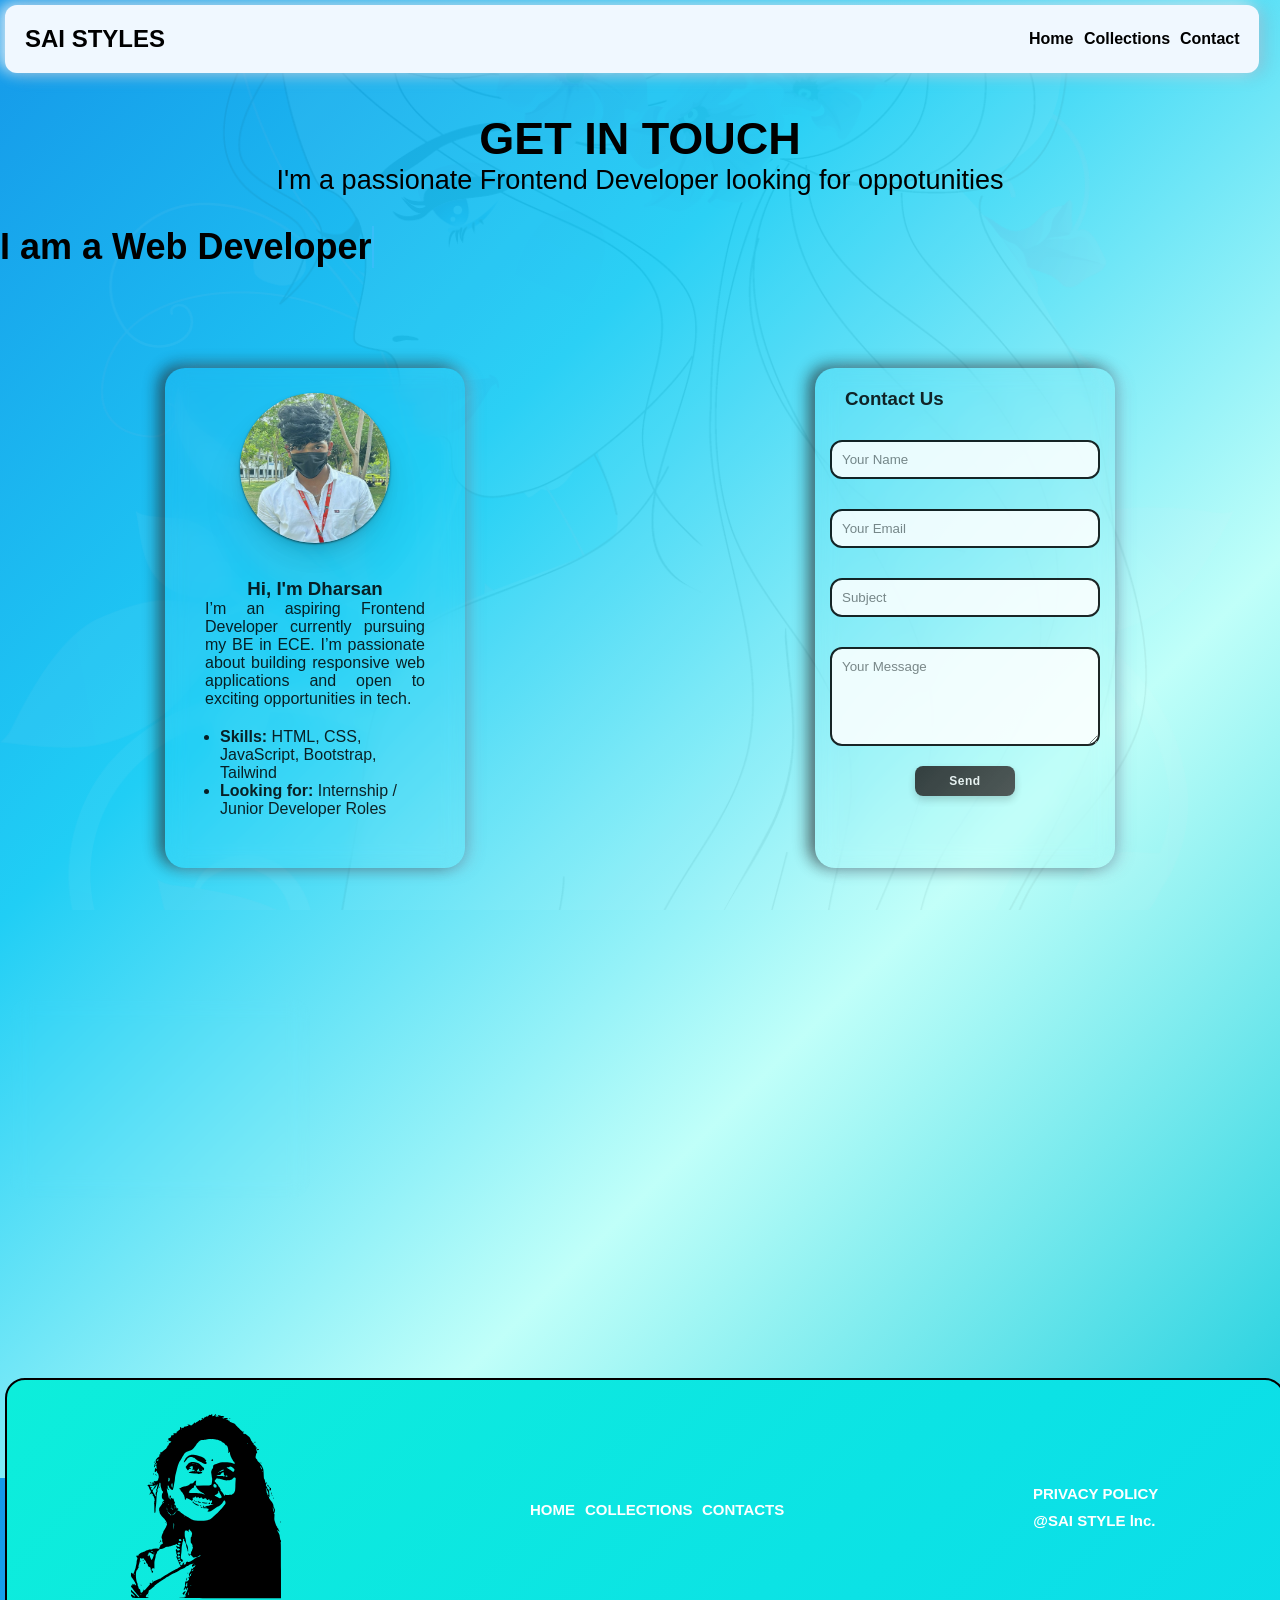
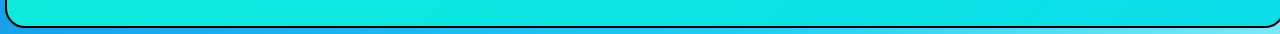
==== commit 8c589aa9: "About email changed" ====
--- a/contact.html
+++ b/contact.html
@@ -130,10 +130,9 @@
             <section class="direct-contact">
                 <h3>Or reach me directly</h3>
                 <br>
-                <p class="direct-contact-email">Email: <a
-                        href="mailto:priyadharsan272006@gmail.com">priyadharsan272006@example.com</a></p>
+                <p class="direct-contact-email">Email: <a href="mailto:hello.dharsan">hello.dharsan</a></p>
                 <p>Phone: +91-8667015828</p>
-                <p>LinkedIn: <a href="https://www.linkedin.com/in/priyadharsan-k-276300vb/"
+                <p>LinkedIn: <a href="https://www.linkedin.com/in/kpriyadharsan/"
                         target="_blank">linkedin/dharsan-vb</a></p>
                 <!-- <p>GitHub: <a href="https://github.com/yourusername" target="_blank">github.com/yourusername</a></p> -->
             </section>
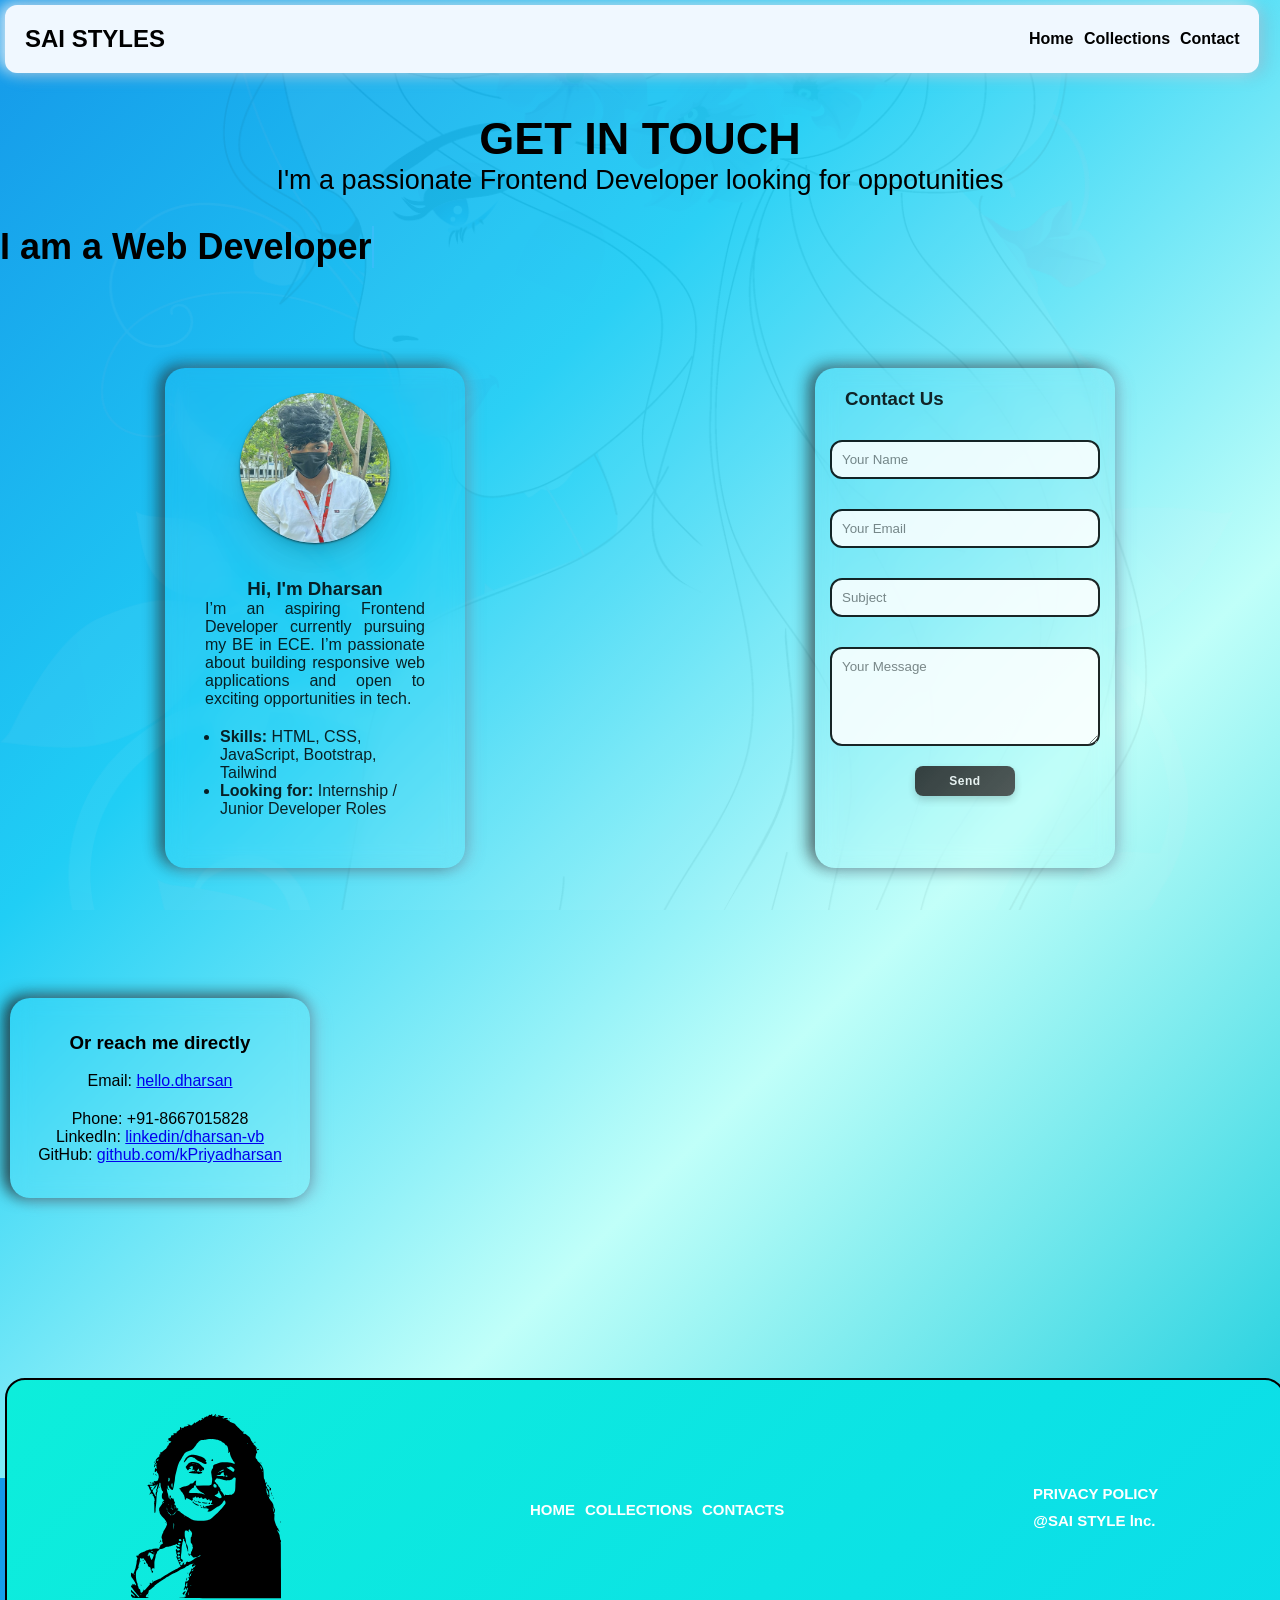
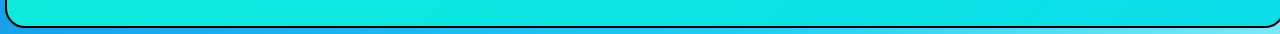
==== commit ac073030: "Git link added" ====
--- a/contact.html
+++ b/contact.html
@@ -134,7 +134,7 @@
                 <p>Phone: +91-8667015828</p>
                 <p>LinkedIn: <a href="https://www.linkedin.com/in/kpriyadharsan/"
                         target="_blank">linkedin/dharsan-vb</a></p>
-                <!-- <p>GitHub: <a href="https://github.com/yourusername" target="_blank">github.com/yourusername</a></p> -->
+                <p>GitHub: <a href="https://github.com/kPriyadharsan" target="_blank">github.com/kPriyadharsan</a></p>
             </section>
         </div>
     </div>
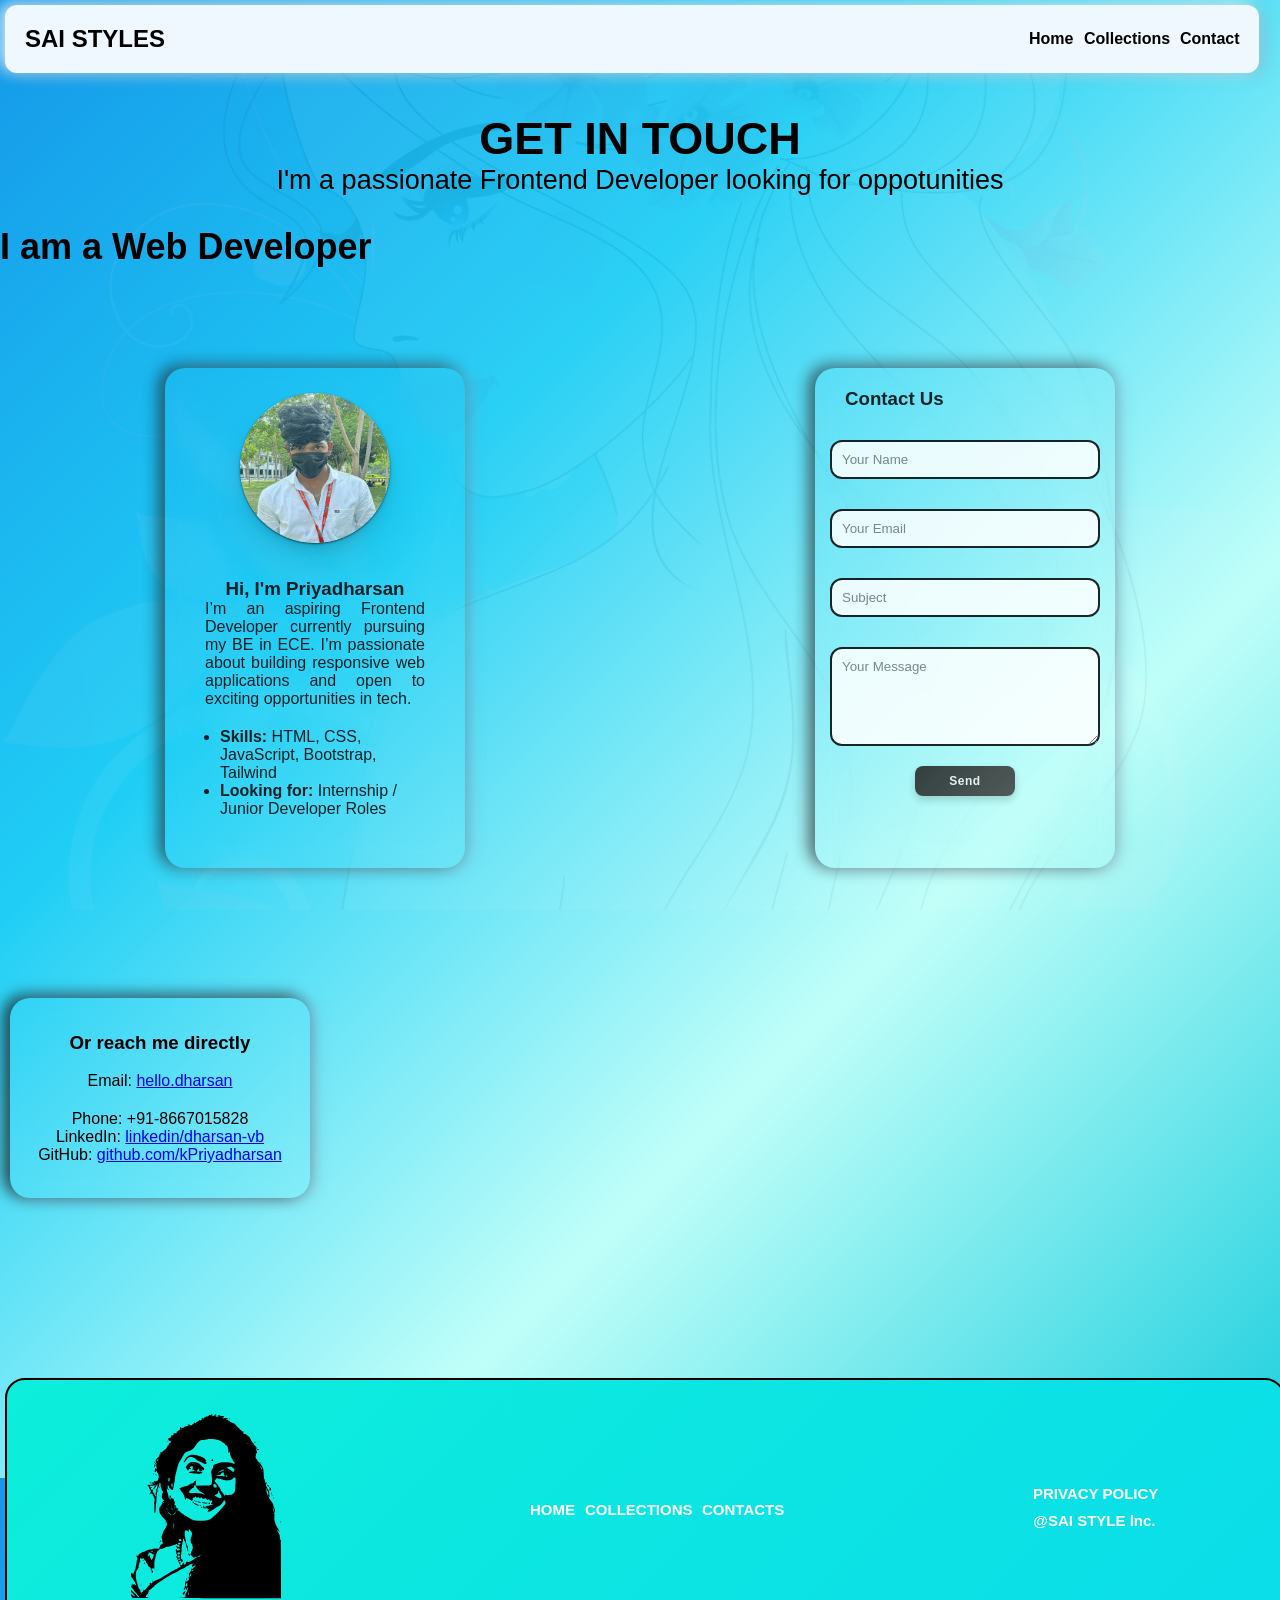
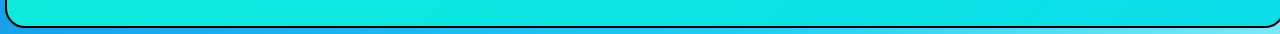
==== commit c2ce4090: "App version v1.0" ====
--- a/contact.html
+++ b/contact.html
@@ -95,7 +95,7 @@
             </div>
 
             <div class="contact-my-info">
-                <h3>Hi, I'm Dharsan</h3>
+                <h3>Hi, I'm Priyadharsan</h3>
                 <p>I’m an aspiring Frontend Developer currently pursuing my BE in ECE. I’m passionate about building
                     responsive web applications and open to exciting opportunities in tech.</p>
                 <ul>
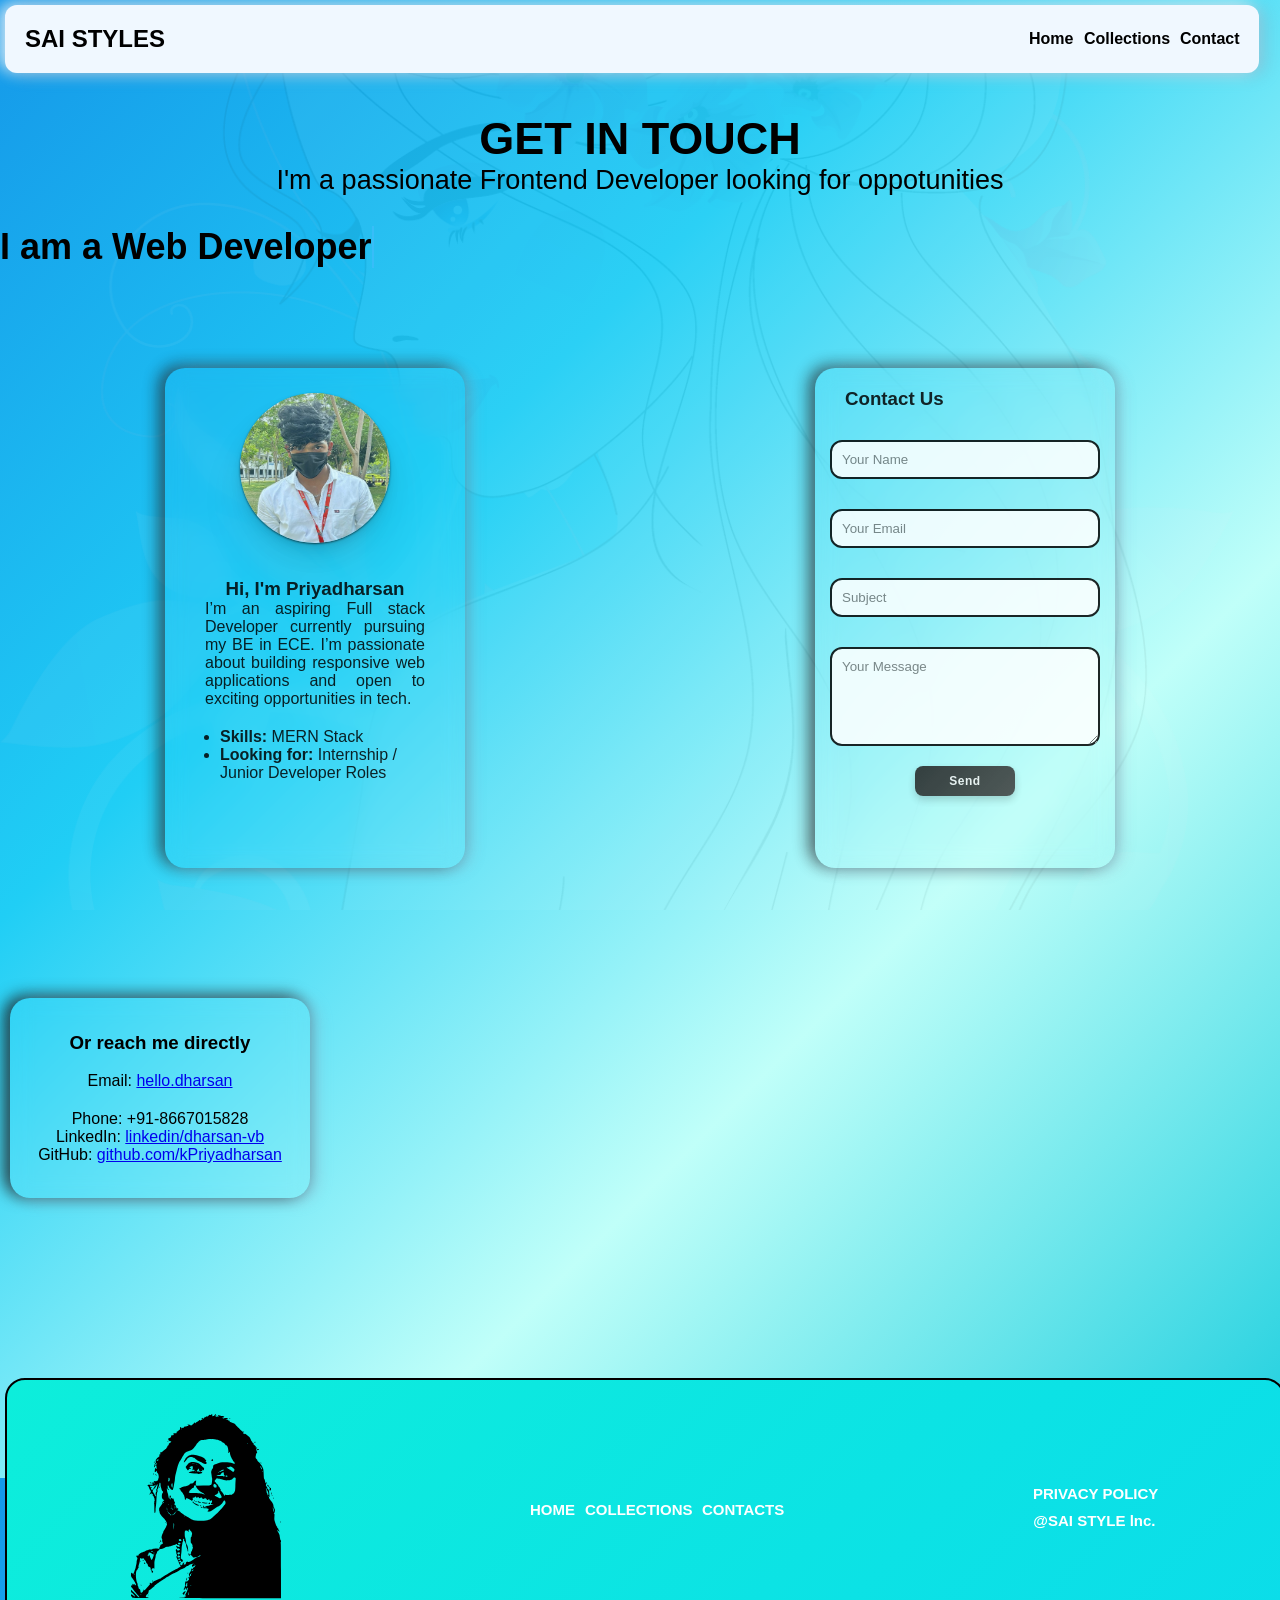
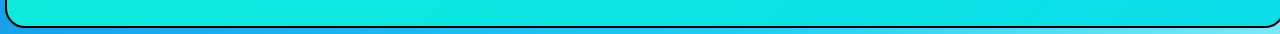
==== commit 1ddec72c: "App version v1.2" ====
--- a/contact.html
+++ b/contact.html
@@ -96,10 +96,10 @@
 
             <div class="contact-my-info">
                 <h3>Hi, I'm Priyadharsan</h3>
-                <p>I’m an aspiring Frontend Developer currently pursuing my BE in ECE. I’m passionate about building
+                <p>I’m an aspiring Full stack Developer currently pursuing my BE in ECE. I’m passionate about building
                     responsive web applications and open to exciting opportunities in tech.</p>
                 <ul>
-                    <li><strong>Skills:</strong> HTML, CSS, JavaScript, Bootstrap, Tailwind</li>
+                    <li><strong>Skills:</strong> MERN Stack</li>
                     <li><strong>Looking for:</strong> Internship / Junior Developer Roles</li>
                     <!-- <li><strong>Resume:</strong> <a href="your-resume.pdf" target="_blank">Download</a></li> -->
                 </ul>
